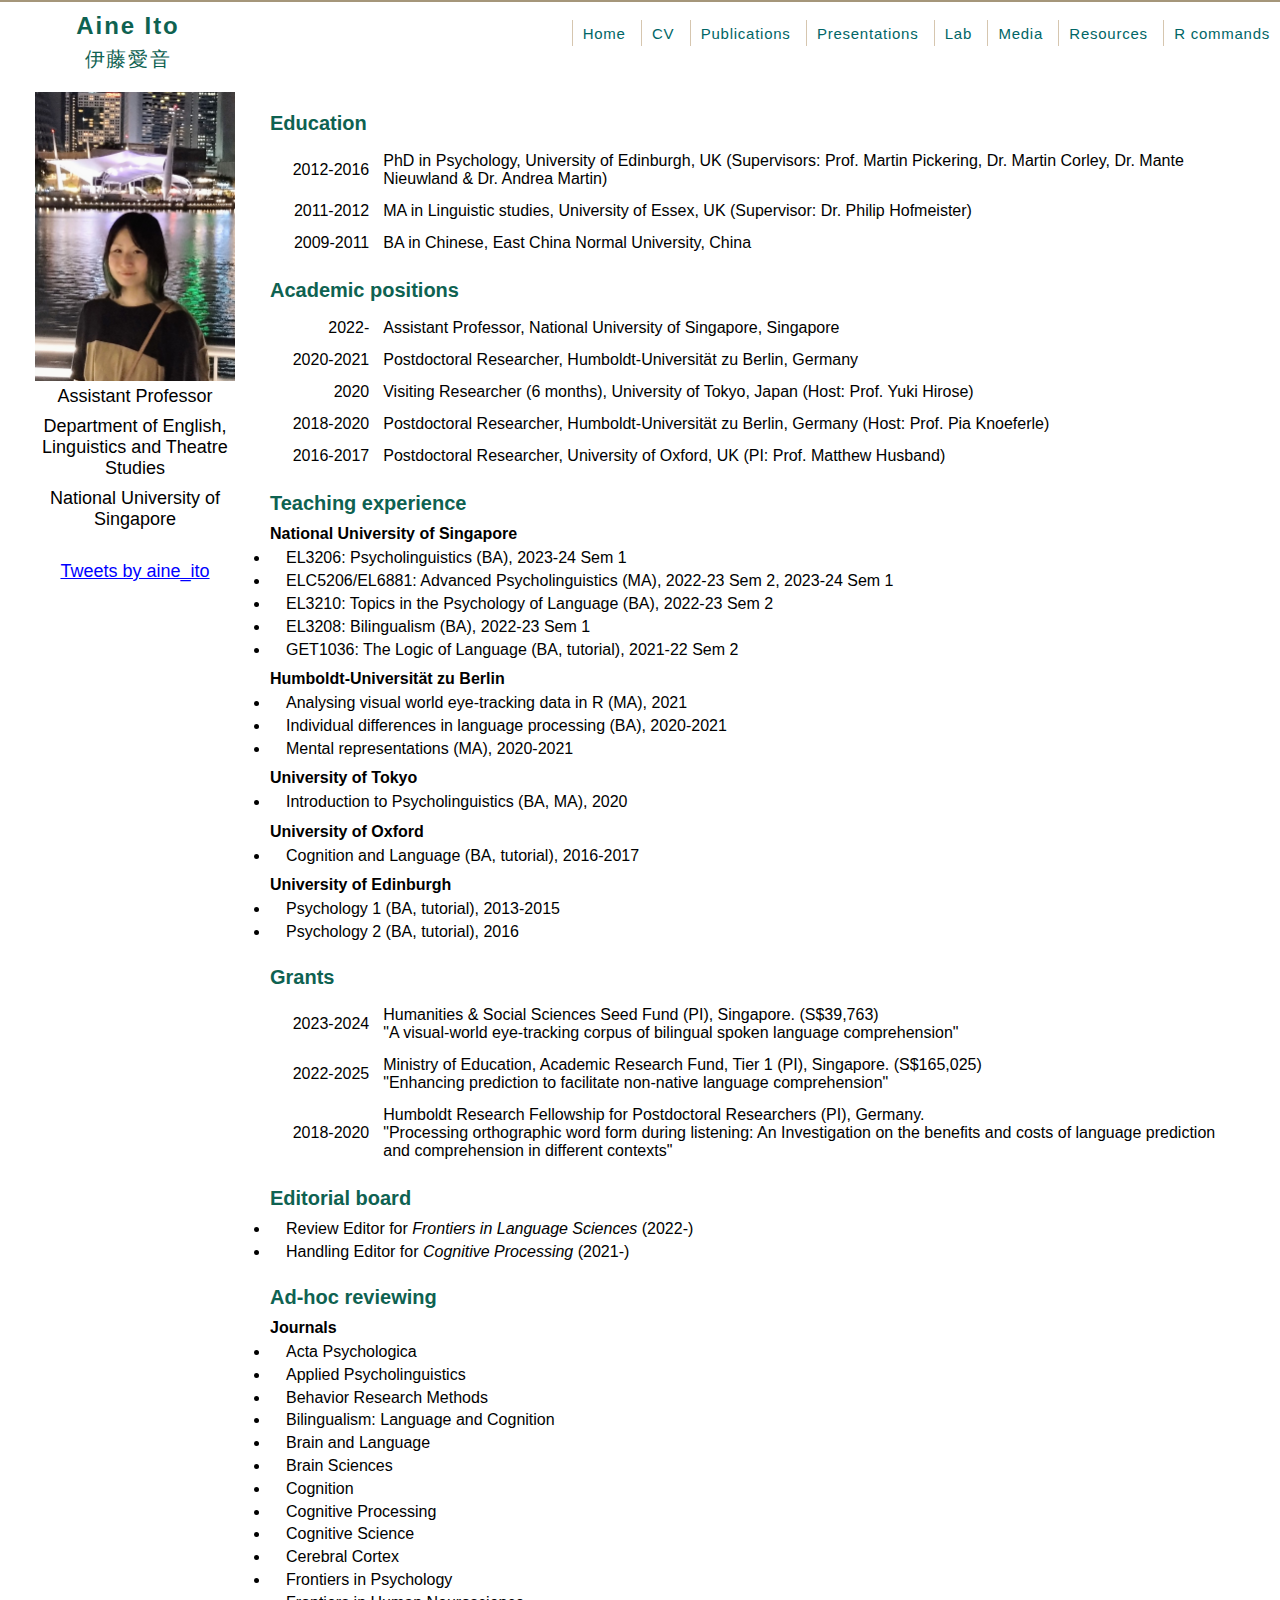
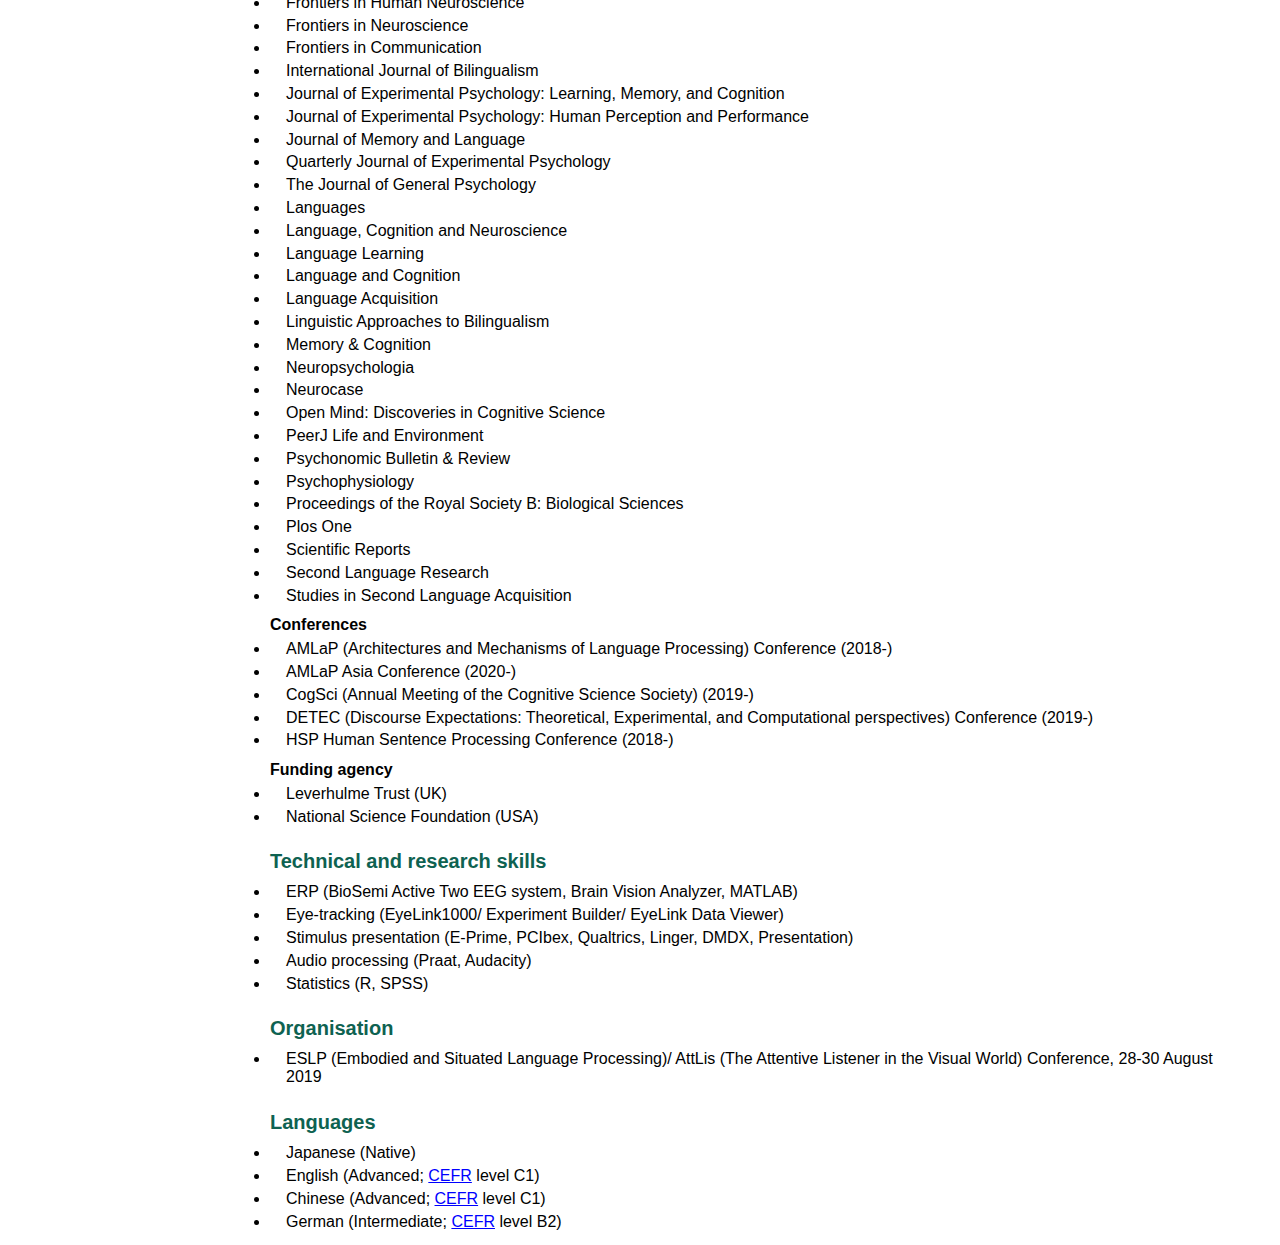
==== cv.html @ da27eece "Add files via upload" ====
<!DOCTYPE html>

<html lang="en-GB">
<head>
	<meta charset="utf-8">
	<meta http-equiv="X-UA-Compatible" content="IE=edge">
	<title>Aine Ito</title>

	<meta name="description" content="Psycholinguist at the National University of Singapore">
  <link rel="icon" href="images/initials.png">
	<link rel="stylesheet" href="style.css" type="text/css">

</head>

<body>

	<div id="main">

	<div id="header">
		<div id="header_inner" class="clearfix">
		<div id="h_logo">
				<h2><a href="index.html">
						Aine Ito
				</a></h2>
				<p class="h_sub">
						伊藤愛音
				</p>
		</div>

		<div id="h_nav">
					 <ul>
						 <li><a href="index.html">Home</a></li>
						 <li><a href="cv.html">CV</a></li>
						 <li><a href="publications.html">Publications</a></li>
						 <li><a href="presentations.html">Presentations</a></li>
						 <li><a href="lab.html">Lab</a></li>
						 <li><a href="media.html">Media</a></li>
						 <li><a href="resources.html">Resources</a></li>
						 <li><a href="r_command.html">R commands</a></li>
					 </ul>
			 </div>
			 </div>

	 </div>


	 	<div id="sidebar">
	 		<a href="/"><img src="images/profile.jpg" width="200px" height="289px" alt="photo" /></a>
	 			<p style="margin-bottom:0.5em;">Assistant Professor </p>
				<p style="margin-bottom:0.5em;">Department of English, Linguistics and Theatre Studies</p>
				<p>National University of Singapore</p>
	 			<br>
	 	</div><!-- / sidebar end -->


<div id="container">
  <div id="contents">

<h3>Education</h3>

			<table class="table_line">
	    <tr>
	        <td class="table_head">
	          2012-2016
	        </td>
	        <td class="table_right">
						PhD in Psychology, University of Edinburgh, UK (Supervisors: Prof. Martin Pickering, Dr. Martin Corley, Dr. Mante Nieuwland & Dr. Andrea Martin)
	        </td>
	      </tr>
	      <tr>
	        <td class="table_head">
	           2011-2012
	        </td>
	        <td class="table_right">
	           MA in Linguistic studies, University of Essex, UK (Supervisor: Dr. Philip Hofmeister)
	        </td>
	      </tr>
	      <tr>
	        <td class="table_head">
	           2009-2011
	        </td>
	        <td class="table_right">
	           BA in Chinese, East China Normal University, China
	        </td>
	      </tr>
	</table>

<h3>Academic positions</h3>

		<table class="table_line">
			<tr>
					<td class="table_head">
						2022-
					</td>
					<td class="table_right">
					Assistant Professor, National University of Singapore, Singapore
					</td>
				</tr>

    <tr>
        <td class="table_head">
          2020-2021
        </td>
        <td class="table_right">
					Postdoctoral Researcher, Humboldt-Universität zu Berlin, Germany
        </td>
      </tr>
      <tr>
        <td class="table_head">
            2020
        </td>
        <td class="table_right">
          Visiting Researcher (6 months), University of Tokyo, Japan (Host: Prof. Yuki Hirose)
        </td>
      </tr>
      <tr>
        <td class="table_head">
            2018-2020
        </td>
        <td class="table_right">
          Postdoctoral Researcher, Humboldt-Universität zu Berlin, Germany (Host: Prof. Pia Knoeferle)
        </td>
      </tr>
      <tr>
        <td class="table_head">
          2016-2017
        </td>
        <td class="table_right">
					Postdoctoral Researcher, University of Oxford, UK (PI: Prof. Matthew Husband)
        </td>
      </tr>
</table>

<h3>Teaching experience</h3>

<p style="margin-bottom:0.4em; font-weight: bold;">National University of Singapore</p>

<li>EL3206: Psycholinguistics (BA), 2023-24 Sem 1</li>
<li>ELC5206/EL6881: Advanced Psycholinguistics (MA), 2022-23 Sem 2, 2023-24 Sem 1</li>
<li>EL3210: Topics in the Psychology of Language (BA), 2022-23 Sem 2</li>
<li>EL3208: Bilingualism (BA), 2022-23 Sem 1</li>
<li>GET1036: The Logic of Language (BA, tutorial), 2021-22 Sem 2</li>


<p style="margin-top:0.4em; margin-bottom:0.4em; font-weight: bold;">Humboldt-Universität zu Berlin</p>

<li>Analysing visual world eye-tracking data in R (MA), 2021</li>
<li>Individual differences in language processing (BA), 2020-2021</li>
<li>Mental representations (MA), 2020-2021</li>

<p style="margin-top:0.4em; margin-bottom:0.4em; font-weight: bold;">University of Tokyo</p>

<li>Introduction to Psycholinguistics (BA, MA), 2020</li>

<p style="margin-top:0.4em; margin-bottom:0.4em; font-weight: bold;">University of Oxford</p>

<li>Cognition and Language (BA, tutorial), 2016-2017</li>

<p style="margin-top:0.4em; margin-bottom:0.4em; font-weight: bold;">University of Edinburgh</p>

<li>Psychology 1 (BA, tutorial), 2013-2015</li>
<li>Psychology 2 (BA, tutorial), 2016</li>

<h3>Grants</h3>

<table class="table_line">
<tr>
		<td class="table_head">
				<p>2023-2024<p>
		</td>
		<td class="table_right">
			<p>Humanities & Social Sciences Seed Fund (PI), Singapore. (S$39,763)</p>
			<p>"A visual-world eye-tracking corpus of bilingual spoken language comprehension"</p>
		</td>
</tr>
<tr>
	<td class="table_head">
			<p>2022-2025<p>
	</td>
	<td class="table_right">
		<p>Ministry of Education, Academic Research Fund, Tier 1 (PI), Singapore. (S$165,025)</p>
		<p>"Enhancing prediction to facilitate non-native language comprehension"</p>
	</td>
</tr>
<tr>
		<td class="table_head">
				<p>2018-2020<p>
		</td>
		<td class="table_right">
			<p>Humboldt Research Fellowship for Postdoctoral Researchers (PI), Germany.</p>
			<p>"Processing orthographic word form during listening: An Investigation on the benefits and costs of language prediction and comprehension in different contexts"</p>
		</td>
	</tr>
</table>

<h3>Editorial board</h3>
			<li>Review Editor for <i>Frontiers in Language Sciences</i> (2022-)</li>
			<li>Handling Editor for <i>Cognitive Processing</i> (2021-)</li>

<h3>Ad-hoc reviewing</h3>
	<p style="margin-bottom:0.4em; font-weight: bold;">Journals</p>
			<li>Acta Psychologica</li>
			<li>Applied Psycholinguistics</li>
			<li>Behavior Research Methods</li>
			<li>Bilingualism: Language and Cognition</li>
			<li>Brain and Language</li>
			<li>Brain Sciences</li>
			<li>Cognition</li>
			<li>Cognitive Processing</li>
			<li>Cognitive Science</li>
			<li>Cerebral Cortex</li>
			<li>Frontiers in Psychology</li>
			<li>Frontiers in Human Neuroscience</li>
			<li>Frontiers in Neuroscience</li>
			<li>Frontiers in Communication</li>
			<li>International Journal of Bilingualism</li>
			<li>Journal of Experimental Psychology: Learning, Memory, and Cognition</li>
			<li>Journal of Experimental Psychology: Human Perception and Performance</li>
			<li>Journal of Memory and Language</li>
			<li>Quarterly Journal of Experimental Psychology</li>
			<li>The Journal of General Psychology</li>
			<li>Languages</li>
			<li>Language, Cognition and Neuroscience</li>
			<li>Language Learning</li>
			<li>Language and Cognition</li>
			<li>Language Acquisition</li>
			<li>Linguistic Approaches to Bilingualism</li>
			<li>Memory & Cognition</li>
			<li>Neuropsychologia</li>
			<li>Neurocase</li>
			<li>Open Mind: Discoveries in Cognitive Science</li>
			<li>PeerJ Life and Environment</li>
			<li>Psychonomic Bulletin & Review</li>
			<li>Psychophysiology</li>
			<li>Proceedings of the Royal Society B: Biological Sciences</li>
			<li>Plos One</li>
			<li>Scientific Reports</li>
			<li>Second Language Research</li>
			<li>Studies in Second Language Acquisition</li>


	 <p style="margin-top:0.4em; margin-bottom:0.4em; font-weight: bold;">Conferences</p>
			<li>AMLaP (Architectures and Mechanisms of Language Processing) Conference (2018-)</li>
			<li>AMLaP Asia Conference (2020-)</li>
			<li>CogSci (Annual Meeting of the Cognitive Science Society) (2019-)</li>
			<li>DETEC (Discourse Expectations: Theoretical, Experimental, and Computational perspectives) Conference (2019-)</li>
			<li>HSP Human Sentence Processing Conference (2018-)</li>

	 <p style="margin-top:0.4em; margin-bottom:0.4em; font-weight: bold;">Funding agency</p>
			<li>Leverhulme Trust (UK)</li>
			<li>National Science Foundation (USA)</li>

<h3>Technical and research skills</h3>
			<li>ERP (BioSemi Active Two EEG system, Brain Vision Analyzer, MATLAB) </li>
			<li>Eye-tracking (EyeLink1000/ Experiment Builder/ EyeLink Data Viewer)</li>
			<li>Stimulus presentation (E-Prime, PCIbex, Qualtrics, Linger, DMDX, Presentation)</li>
			<li>Audio processing (Praat, Audacity)</li>
			<li>Statistics (R, SPSS)</li>

	<h3>Organisation</h3>
			<li>ESLP (Embodied and Situated Language Processing)/ AttLis (The Attentive Listener in the Visual World) Conference, 28-30 August 2019</li>

	<h3>Languages</h3>
		<li>Japanese (Native)</li>
		<li>English (Advanced; <a href='https://en.wikipedia.org/wiki/Common_European_Framework_of_Reference_for_Languages'>CEFR</a> level C1)</li>
		<li>Chinese (Advanced; <a href='https://en.wikipedia.org/wiki/Common_European_Framework_of_Reference_for_Languages'>CEFR</a> level C1)</li>
		<li>German (Intermediate; <a href='https://en.wikipedia.org/wiki/Common_European_Framework_of_Reference_for_Languages'>CEFR</a> level B2)</li>

    </div> <!-- / contents end -->
	</div> <!-- / container end -->

	<div id="sidebar">
			<a class="twitter-timeline" data-height="1000" data-theme="light" href="https://twitter.com/aine_ito?ref_src=twsrc%5Etfw">Tweets by aine_ito</a> <script async src="https://platform.twitter.com/widgets.js" charset="utf-8"></script>
	</div><!-- / sidebar end -->


</div> <!-- / main end -->

</body>
</html>
---- style.css ----
@charset "UTF-8";

/*---------------------------- for PC ----------------------------*/

@media print, screen and (min-width: 780px) {

* {
  padding: 0;
  margin: 0;
}

a:link {
  color: #0000ff;
  text-decoration: underline;
}

a:visited {
  color: #990099;
  text-decoration: underline;
}

a:hover {
  color: #ff0000;
  text-decoration: underline;
}



/*----------- page setting ------------*/
body {
  font-size: 1.2em;
  text-align: center;
  background-color: #ffffff;
  font-family: sans-serif, monospace;
  padding: 0;
  margin: 0;
  height: 100%;
}


iframe {
  border: none;
}

/*----- main -----*/

#main {
  text-align: left;
  background-color: #ffffff;
}


/*----- side bar ----*/

#sidebar {
  float: left;
  width: 250px;
  text-align: center;
  font-size: 18px;
  padding: 10px 0 0 10px;
}


/*------ header -----*/

#header {
  width: 100%;
  height: 80px;
  margin: 0 auto 0 auto;
  border-top: solid 2px #a5967a;
}



/*----- inside header -----*/

#header #header_inner {
  width: 100%;
  height: 30px;
  padding: 0;
  margin: 0 auto 0 auto;
}

.clearfix:after {
  content: "";
  display: block;
  clear: both;
  height: 0;
  visibility: hidden;
}

/*--- left logo ---*/

#h_logo {
  width: 20%;
  height: 30px;
  float: left;
  padding: 0;
  text-align: center;
  font-size: 24px;
  color: #444444;
  line-height: 1.5;
  text-decoration: none;
}

#h_logo h2 {
  margin: 6px 0 0 0;
  padding: 0;
  text-align: center;
  font-size: 24px;
  color: #444444;
  letter-spacing: 0.08em;
}

#h_logo a {
  font-size: 24px;
  color: #0E6251;
  text-decoration: none;
}

#h_logo a:hover {
  font-size: 24px;
  color: #0E6251;
  text-decoration: none;
}

#h_logo .h_sub {
  margin: 0 !important;
  padding: 0;
  font-size: 20px;
  letter-spacing: 0.08em;
  color: #0E6251 !important;
}

/*----- right header navigation -----*/

#h_nav {
  width: 80%;
  float: right;
  display: inline-block;
  margin: 18px 0 4px 0;  /*-- nav location --*/
  padding: 0;
  text-align: left;
}

#h_nav ul {
  display: inline-block;
  float: right;
  text-align: left;
  margin: 0 auto 0 auto;
  padding: 0;
}

#h_nav li {
  display: inline-block;
  list-style-type: none;
  color: #ffffff;
}

#h_nav li a {
  display: inline-block;
  padding: 4px 10px 2px 10px;
  font-size: 15px;
  color: #006666;
  line-height: 1.3;
  letter-spacing: 0.05em;
  text-decoration: none;
  border-left: solid 1px #d6c6af;
}

#h_nav li a:hover {
  color: #006666;
  background-color: #f7f4ec;
}

#h_nav li.home a {
  padding: 4px 10px 2px 10px;
  border-left: none;
}

/*---------- contents ----------*/

#container {
  float: right;
  width: 100%;
  margin-left: -270px;
}

#container_fullwidth {
  float: center;
  width: 100%;
  height: 100%;
  padding: 10px 0 10px 0;
}


#contents {
  margin-left: 270px;
  padding: 10px 0 10px 0;
  font-size: 16px;
}

#contents h2,h3,h4 {
  height: auto;
  padding: 20px 0 10px 0;
  font-size: 20px;

  color: #0E6251;
  text-align: left;
}

n0 {
  padding: 0 10px 0 10px;
  display: block;
}


/*---- #contents ul { margin: 1em 0 1em 20px; } ----*/

#contents li {
  padding-left: 1em;
  padding-right: 2em;
  padding-bottom: .3em;
 }

/*---------- surround picture ----------*/

img.picture {
  margin: 5px;
  float: left;
}

img.picture_r {
  margin: 5px;
  float: right;
}


/*---------- table ----------*/

table.table_line {
  border-collapse: collapse;
  width: 95%;
}

td.table_head {
  border-collapse: collapse;
  padding: 7px;
  text-align: right;
  background-color: #ffffff;
  width: 50px;
}

td.table_left {
  border-collapse: collapse;
  padding: 7px;
  width: 50px;
  background-color: #ffffff;
}

td.table_right {
  border-collapse: collapse;
  padding: 7px;
  width: 500px;
  background-color: #ffffff;
}

td.table_line {
  border-collapse: collapse;
  padding: 7px;
  width: auto;
}

}


/*---------------------------- for smartphone ----------------------------*/
@media only screen and (max-width: 779px) {

  /*------------------- page setting -------------------*/
  body {
    width: 100%;
    height: 100%;
    text-align: center;
    background-color: #ffffff;
    font: 95% sans-serif, monospace;
    padding: 0;
    margin: 0;
  }

  iframe {
    border: none;
  }

  /*---------- main ----------*/

  #main {
    width: 100%;
    text-align: left;
    margin: 0 auto 0 auto;
    padding: 0;
    background-color: #ffffff;
  }


  /*---------- side bar ----------*/

  #sidebar {
    float: center;
    width: 80%;
    margin: 0 auto 0 auto;
    text-align: center;
    padding: 10px 0 0 0;
  }


 /*---------- header ----------*/

  #header {
    width: 100%;
    height: auto;
    text-align: center;
    padding: 0 0 4px 0;
    line-height: 1.6;
  }

  /*---------- inside header ----------*/

  #header #header_inner {
    margin: 0;
    padding: 2px;
    background-color: #ffffff;
  }

  .clearfix:after {
    content: "";
    display: block;
    clear: both;
    height: 0;
    visibility: hidden;
  }

  /*----- left logo -----*/

  #h_logo {
    width: 100%;
    float: center;
    text-align: center;
    padding: 0;
    text-align: center;
    color: #444444;
  }

  #h_logo h2 {
    padding: 0;
    margin: 0;
    text-align: center;
    letter-spacing: 0.08em;
  }

  #h_logo a {
    font-size: 0.92em;
    color: #0E6251;
    text-decoration: none;
  }

  #h_logo a:hover {
    color: #0E6251;
    text-decoration: none;
  }

  #h_logo .h_sub {
    margin: 0 !important;
    padding: 0;
    text-align: center;
    letter-spacing: 0.08em;
    color: #0E6251 !important;
  }


  /*----- right header navigation -----*/

  #h_nav {
    margin: 0 1px 4px 1px;
  }

  #h_nav ul {
    padding: 0;
  }

  #h_nav ul li {
    width: 50%;
    margin: 0;
    padding: 0;
    float: left;
    list-style: none;
    text-align: center;
  }

  #h_nav li a {
    width: 99.6%;
    font-size: 0.9em;
    padding: 12px 0 8px 0;
    display: block;
    line-height: 1.2;
    letter-spacing: 0.05em;
    color: #006666 !important;
    text-decoration: none;
    background:
  }

  #h_nav li a:hover {
    color: #006666;
    display: block;
    text-decoration: none;
    background-color: #f7f4ec;
  }

  #h_nav li.home a {
  }

  /*---------- contents ----------*/

  #container {
    float: center;
    width: 95%;
    padding: 0;
  }

  #contents {
    padding: 10px 0 10px 14px;
    font-size: 1em;
  }

  #contents h2,h3,h4 {
    height: auto;
    margin: 0 0 10px 0;
    padding: 10px 0 10px 0;
    font-size: 1.71em !important;
    color: #0E6251;
    text-align: left;
    font-weight: bold;
  }


  #contents ul { margin: 1em 0 1em 16px; }
  #contents li { margin-bottom: 0.5em; }



  /*---------- surround picture ----------*/

  img.picture {
    margin: 5px;
    float: left;
  }

  img.picture_r {
    margin: 5px;
    float: right;
  }


  /*---------- table ----------*/

  table.table_line {
    border-collapse: collapse;
    width: 95%;
  }

  td.table_head {
    border-collapse: collapse;
    padding: 7px;
    text-align: right;
    background-color: #ffffff;
    width: 50px;
  }

  td.table_left {
    border-collapse: collapse;
    padding: 7px;
    width: 50px;
    background-color: #ffffff;
  }

  td.table_right {
    border-collapse: collapse;
    padding: 7px;
    width: 500px;
    background-color: #ffffff;
  }

  td.table_line {
    border-collapse: collapse;
    padding: 7px;
    width: auto;
  }

}
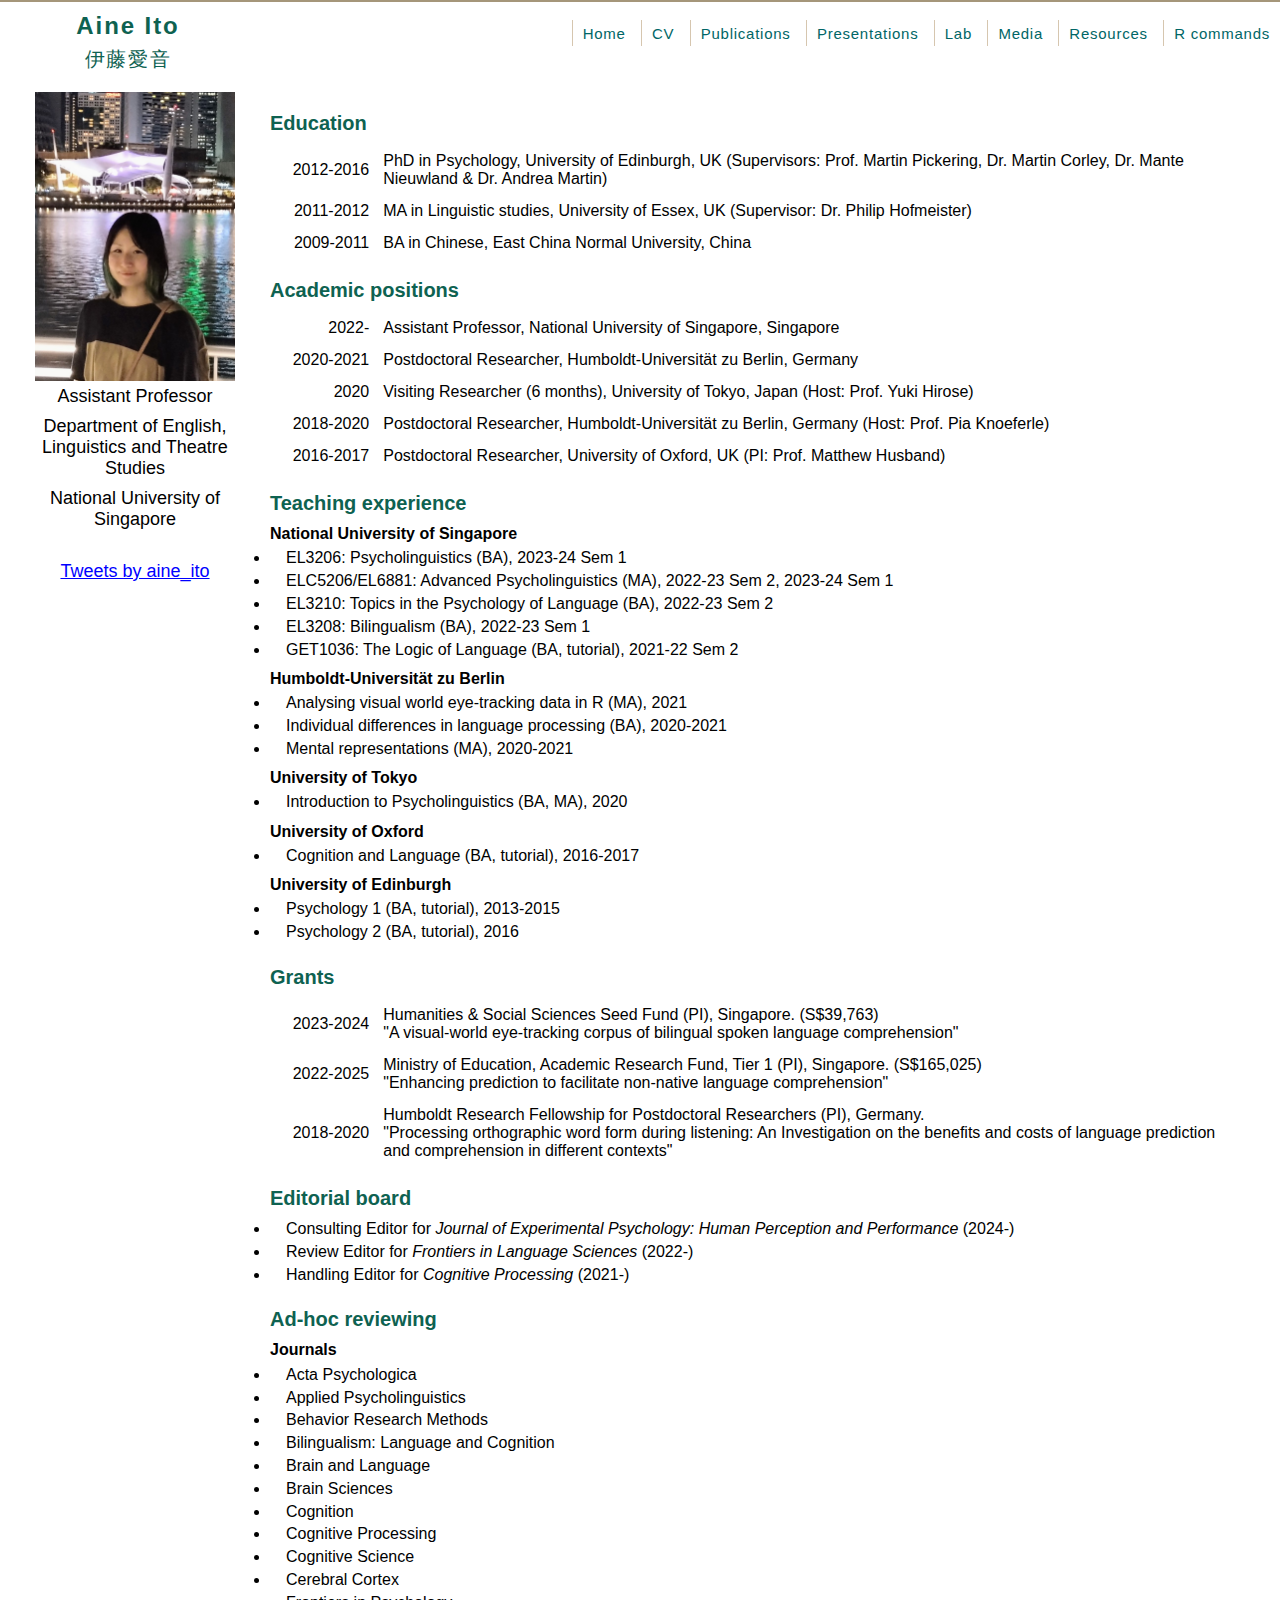
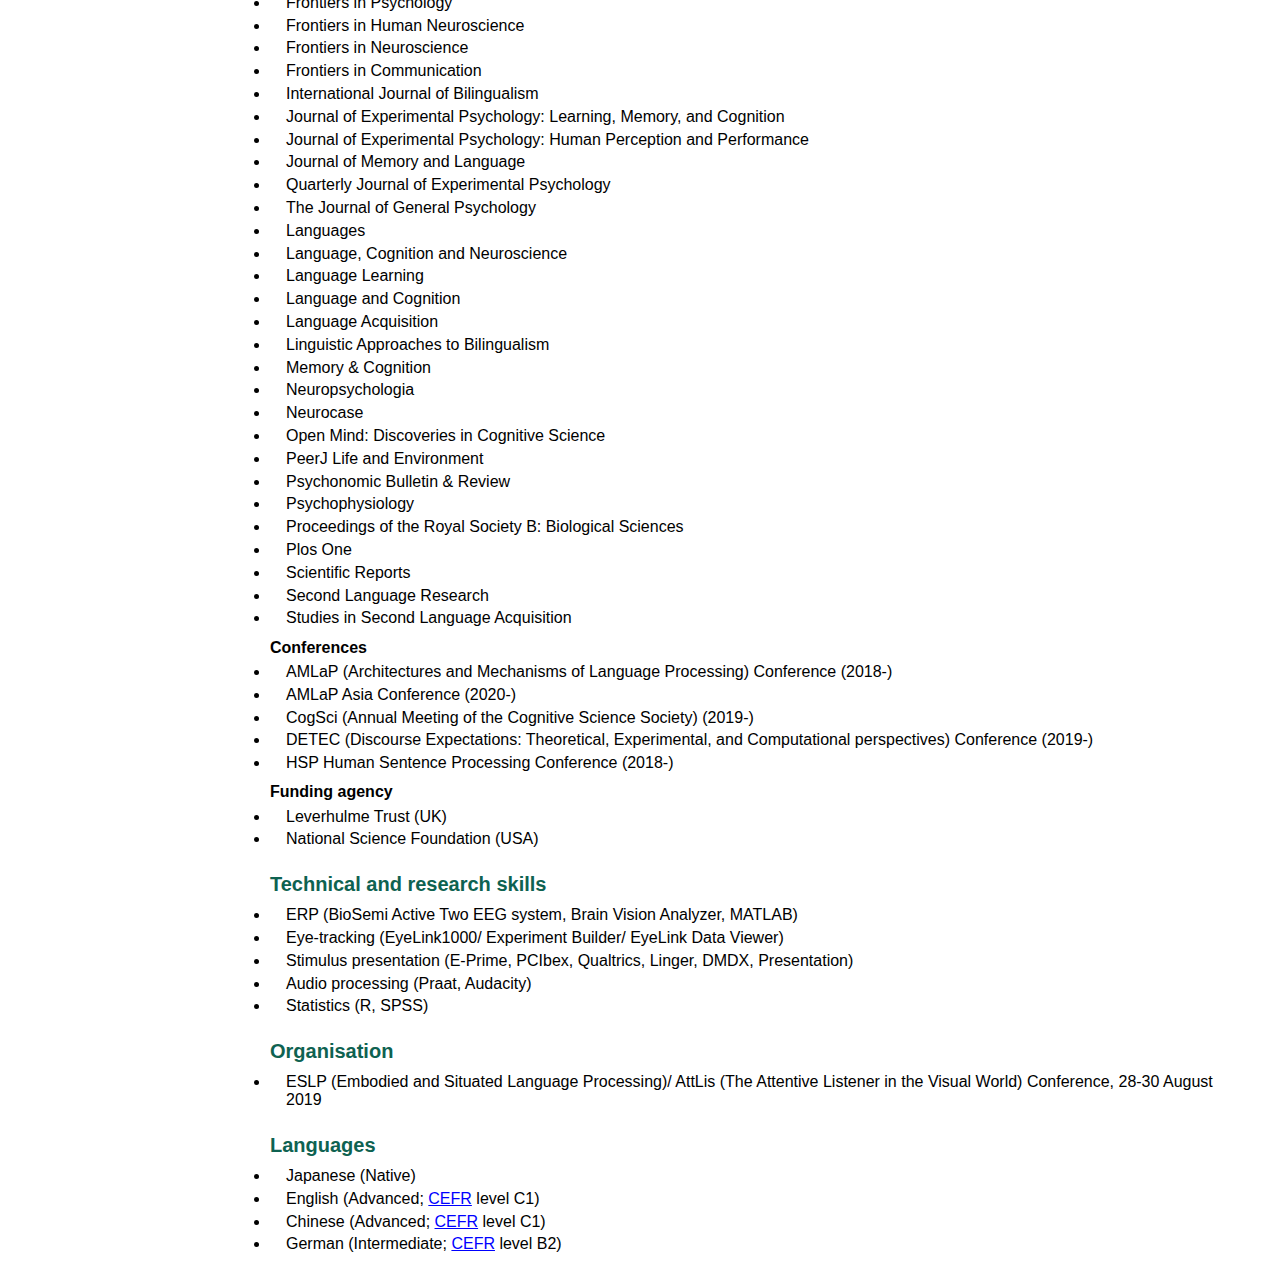
==== commit da96ada6: "Add files via upload" ====
--- a/cv.html
+++ b/cv.html
@@ -194,8 +194,9 @@
 </table>
 
 <h3>Editorial board</h3>
-			<li>Review Editor for <i>Frontiers in Language Sciences</i> (2022-)</li>
-			<li>Handling Editor for <i>Cognitive Processing</i> (2021-)</li>
+	<li>Consulting Editor for <i>Journal of Experimental Psychology: Human Perception and Performance</i> (2024-)</li>
+	<li>Review Editor for <i>Frontiers in Language Sciences</i> (2022-)</li>
+	<li>Handling Editor for <i>Cognitive Processing</i> (2021-)</li>
 
 <h3>Ad-hoc reviewing</h3>
 	<p style="margin-bottom:0.4em; font-weight: bold;">Journals</p>
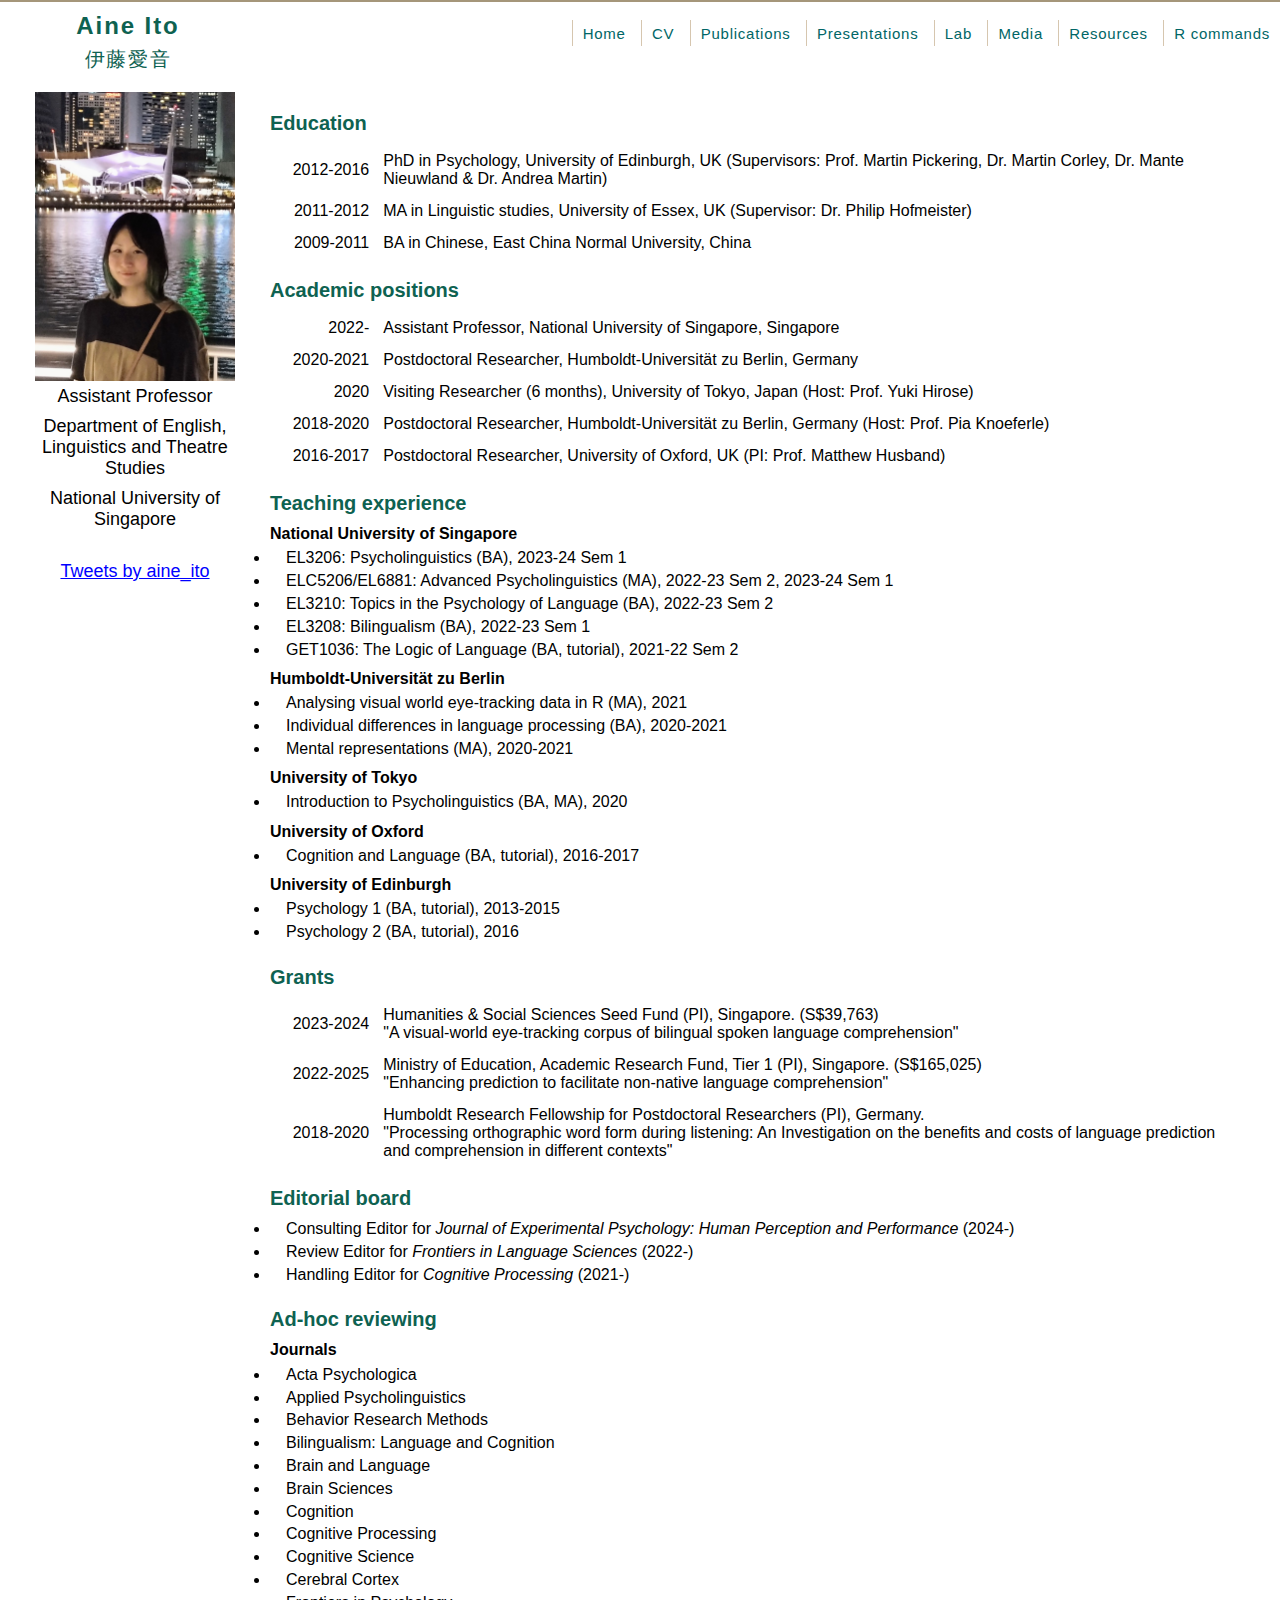
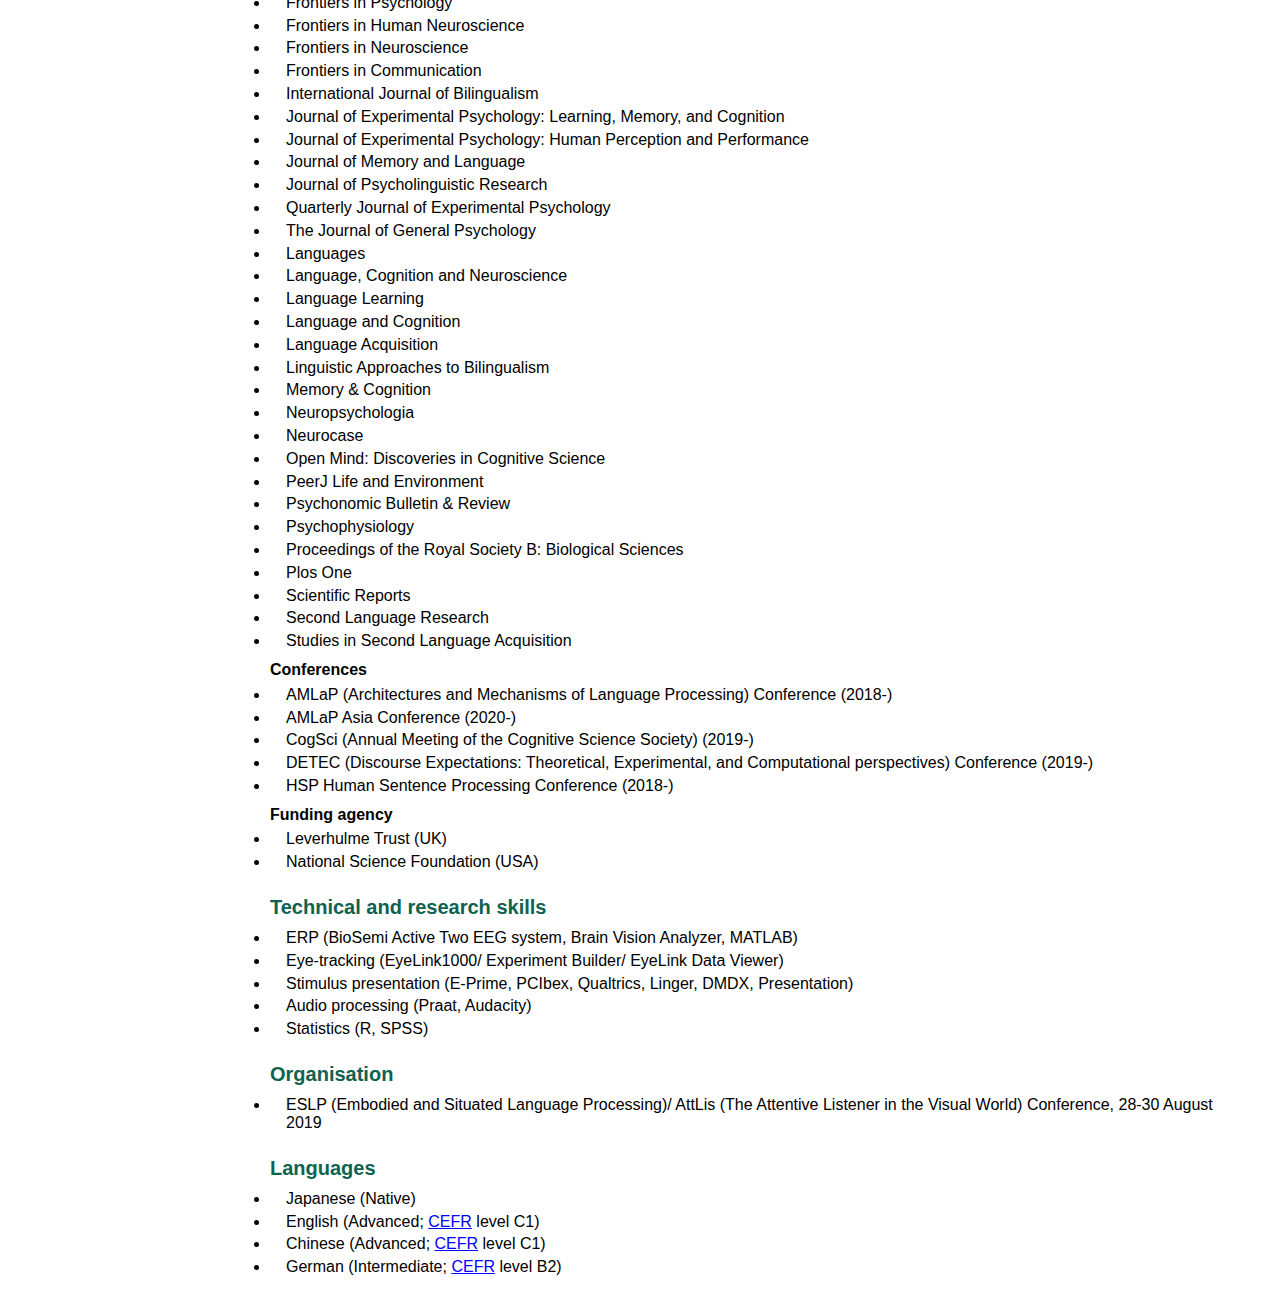
==== commit 901068ec: "Add files via upload" ====
--- a/cv.html
+++ b/cv.html
@@ -218,6 +218,7 @@
 			<li>Journal of Experimental Psychology: Learning, Memory, and Cognition</li>
 			<li>Journal of Experimental Psychology: Human Perception and Performance</li>
 			<li>Journal of Memory and Language</li>
+			<li>Journal of Psycholinguistic Research</li>
 			<li>Quarterly Journal of Experimental Psychology</li>
 			<li>The Journal of General Psychology</li>
 			<li>Languages</li>
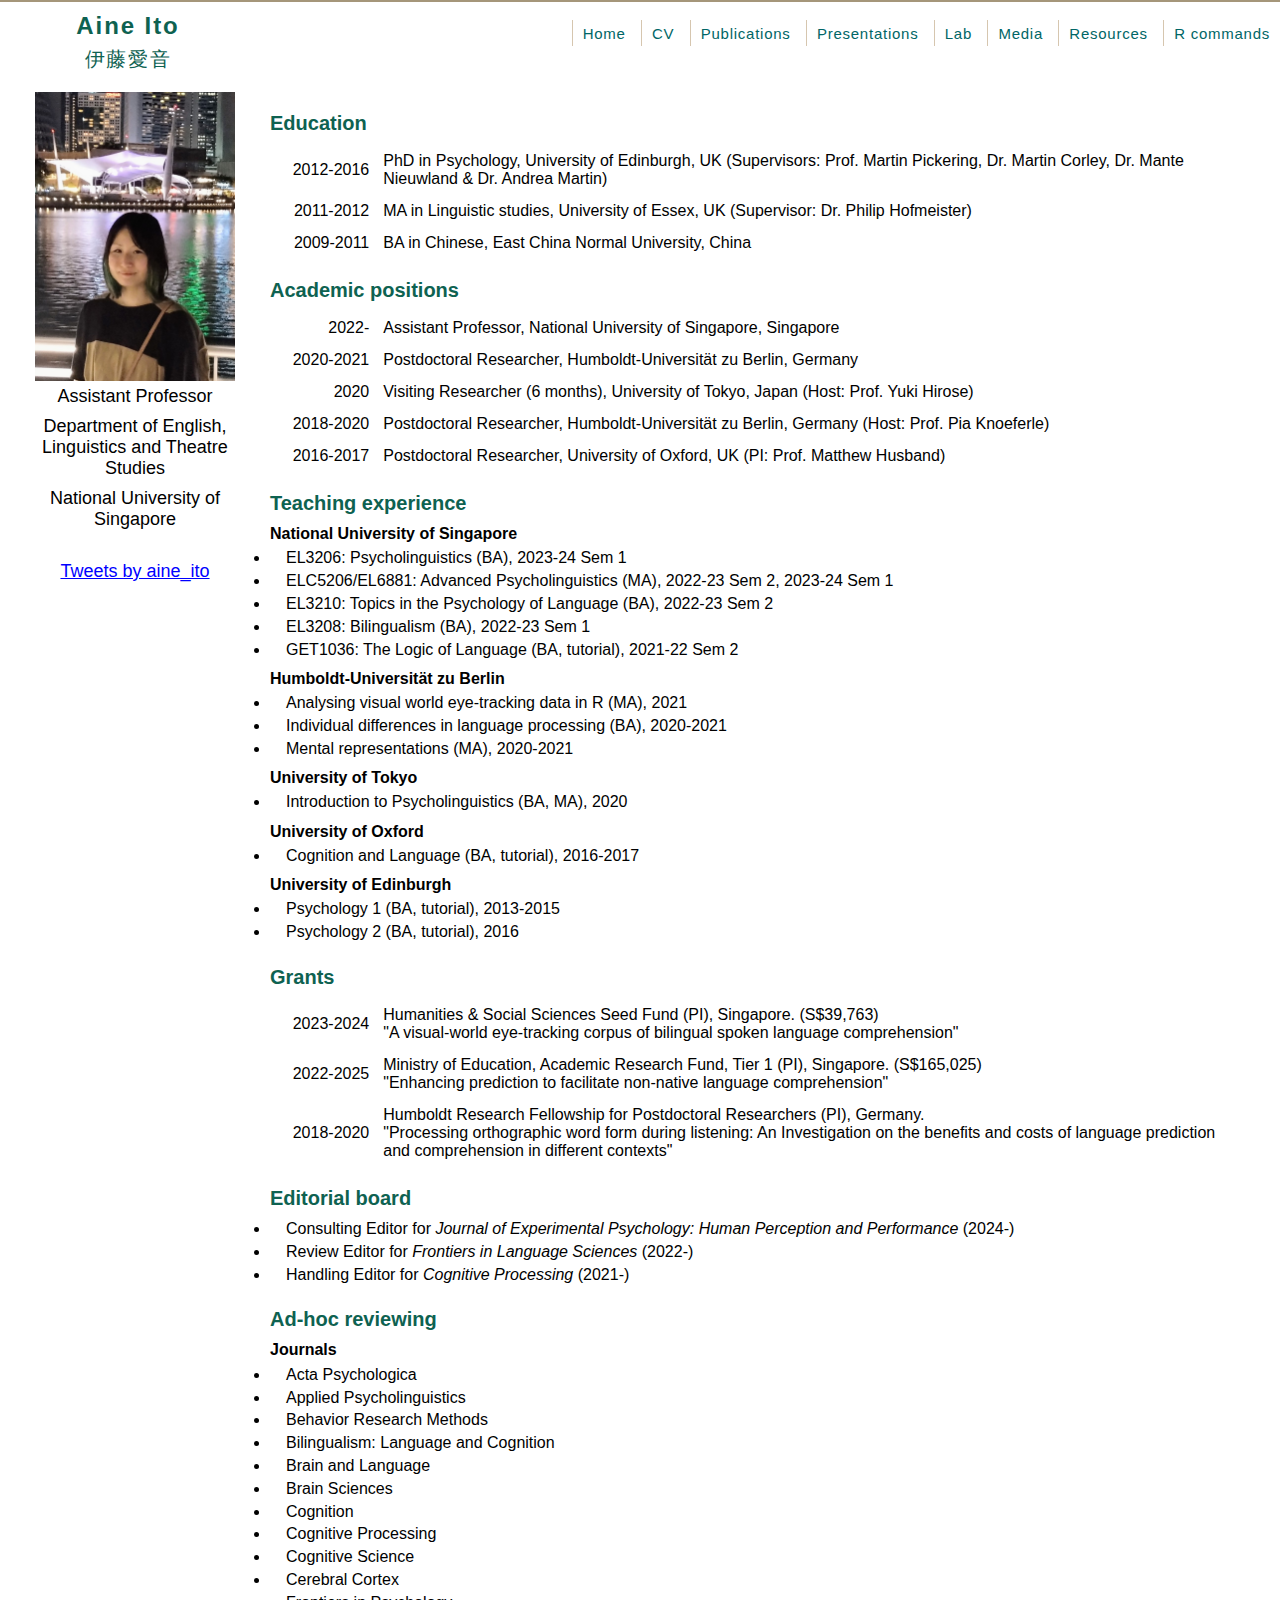
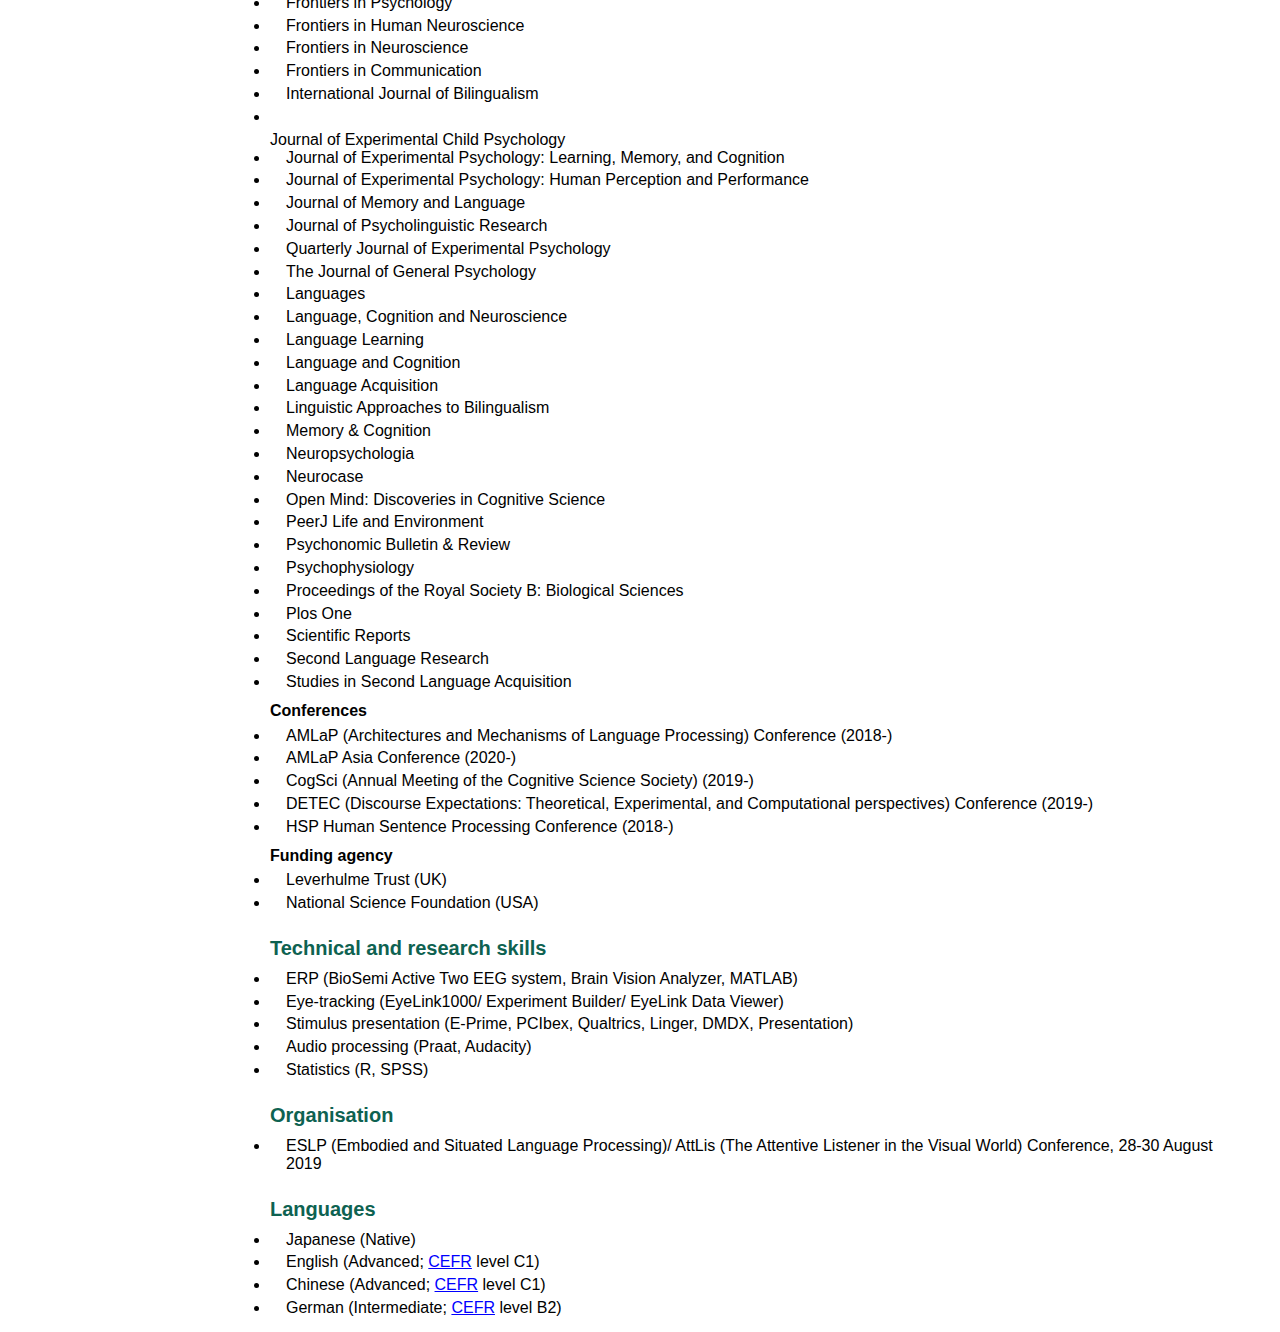
==== commit 06aa0fc6: "Add files via upload" ====
--- a/cv.html
+++ b/cv.html
@@ -215,6 +215,7 @@
 			<li>Frontiers in Neuroscience</li>
 			<li>Frontiers in Communication</li>
 			<li>International Journal of Bilingualism</li>
+			<li></li>Journal of Experimental Child Psychology</li>
 			<li>Journal of Experimental Psychology: Learning, Memory, and Cognition</li>
 			<li>Journal of Experimental Psychology: Human Perception and Performance</li>
 			<li>Journal of Memory and Language</li>
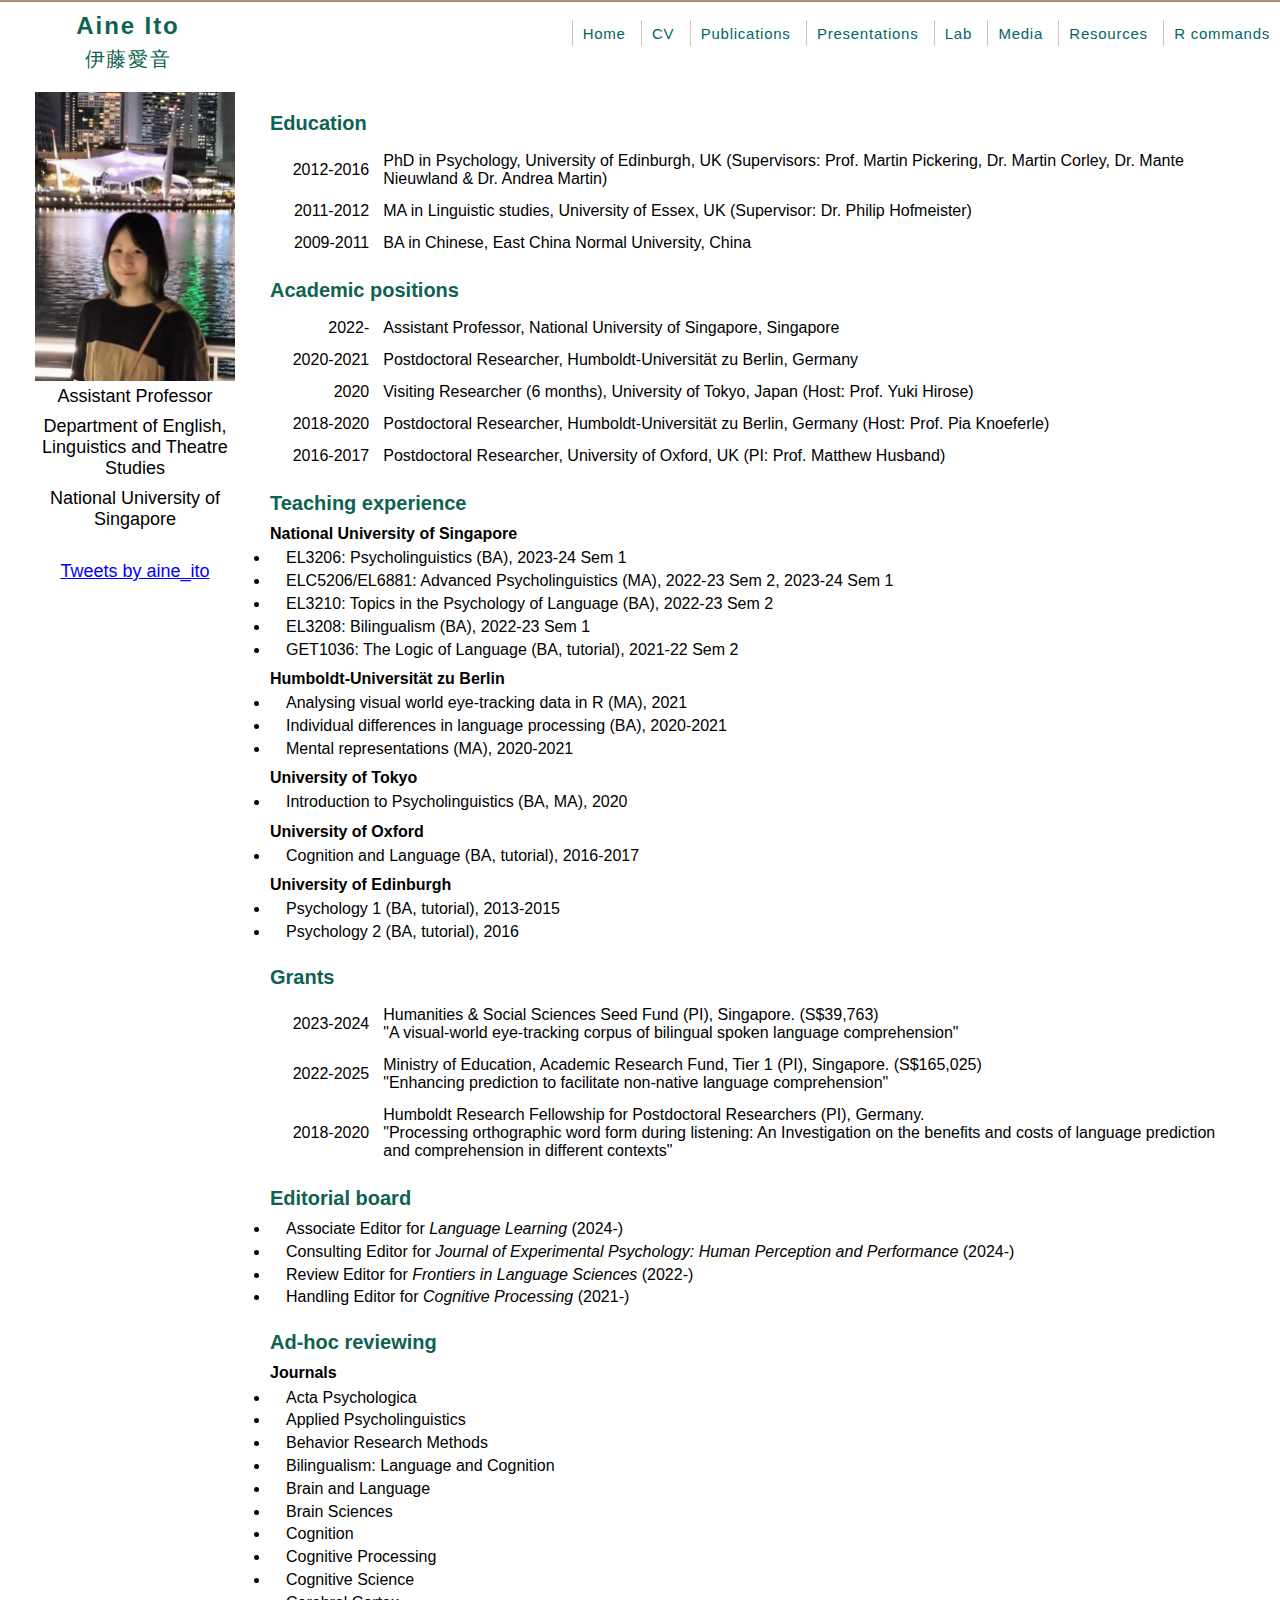
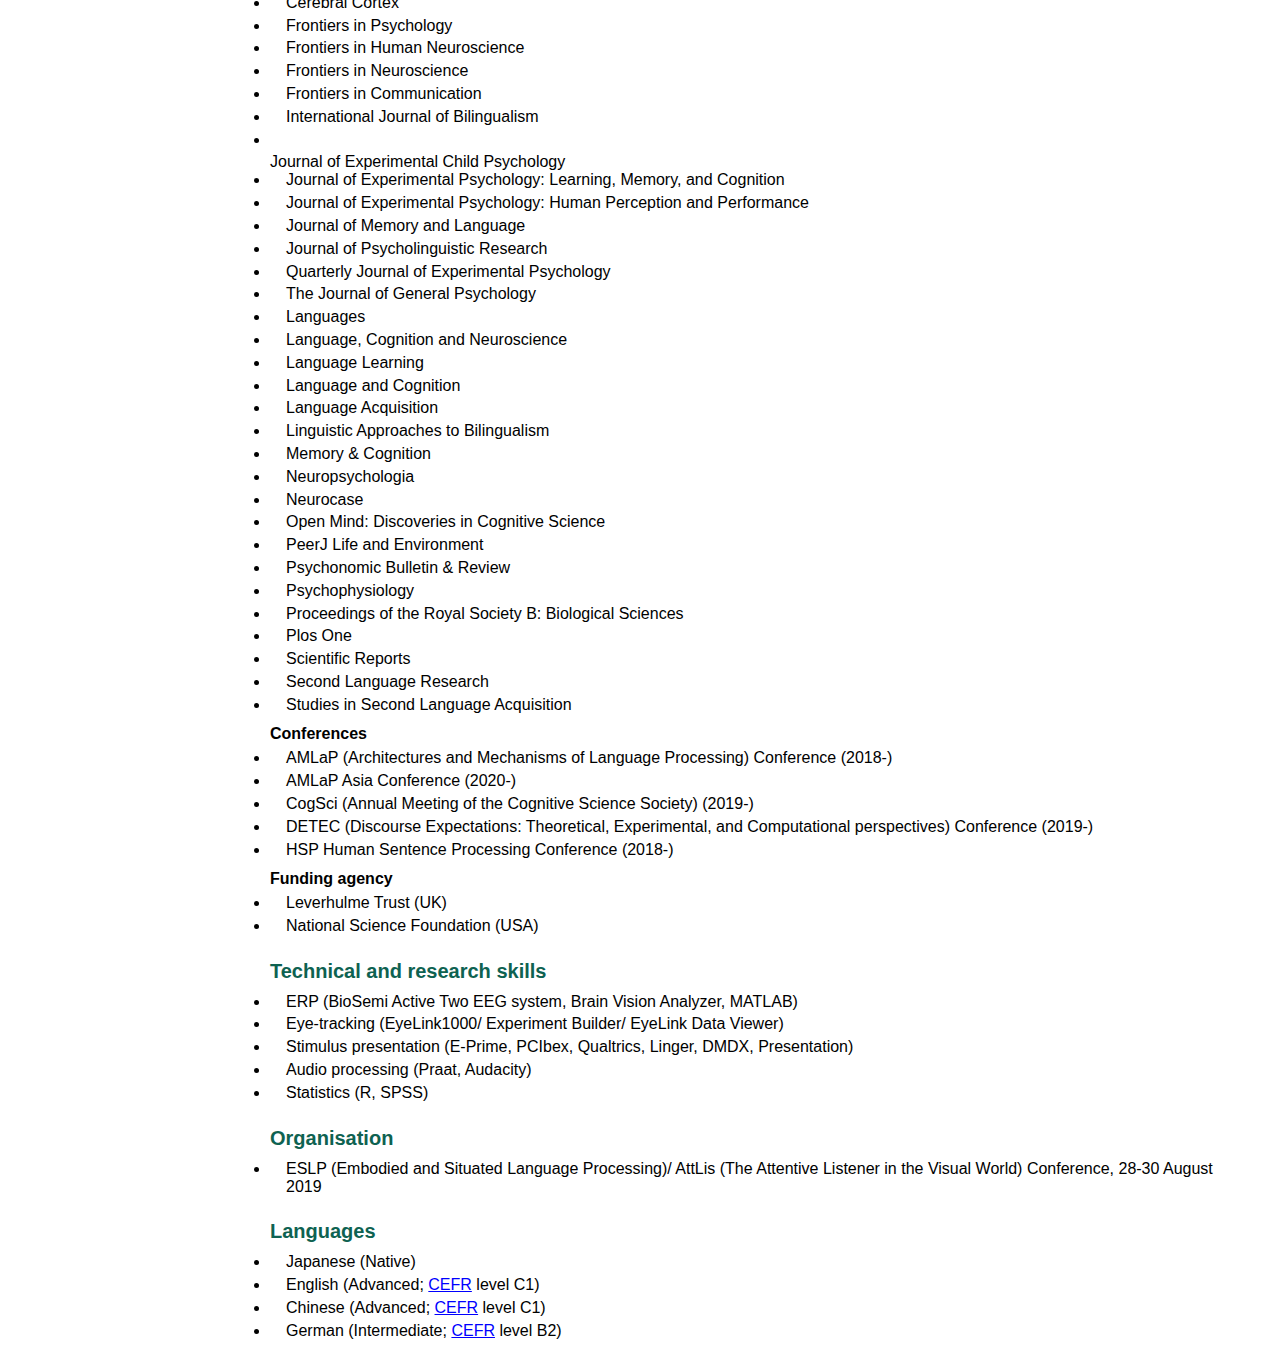
==== commit b82b3547: "Add files via upload" ====
--- a/cv.html
+++ b/cv.html
@@ -194,6 +194,7 @@
 </table>
 
 <h3>Editorial board</h3>
+	<li>Associate Editor for <i>Language Learning</i> (2024-)</li>
 	<li>Consulting Editor for <i>Journal of Experimental Psychology: Human Perception and Performance</i> (2024-)</li>
 	<li>Review Editor for <i>Frontiers in Language Sciences</i> (2022-)</li>
 	<li>Handling Editor for <i>Cognitive Processing</i> (2021-)</li>
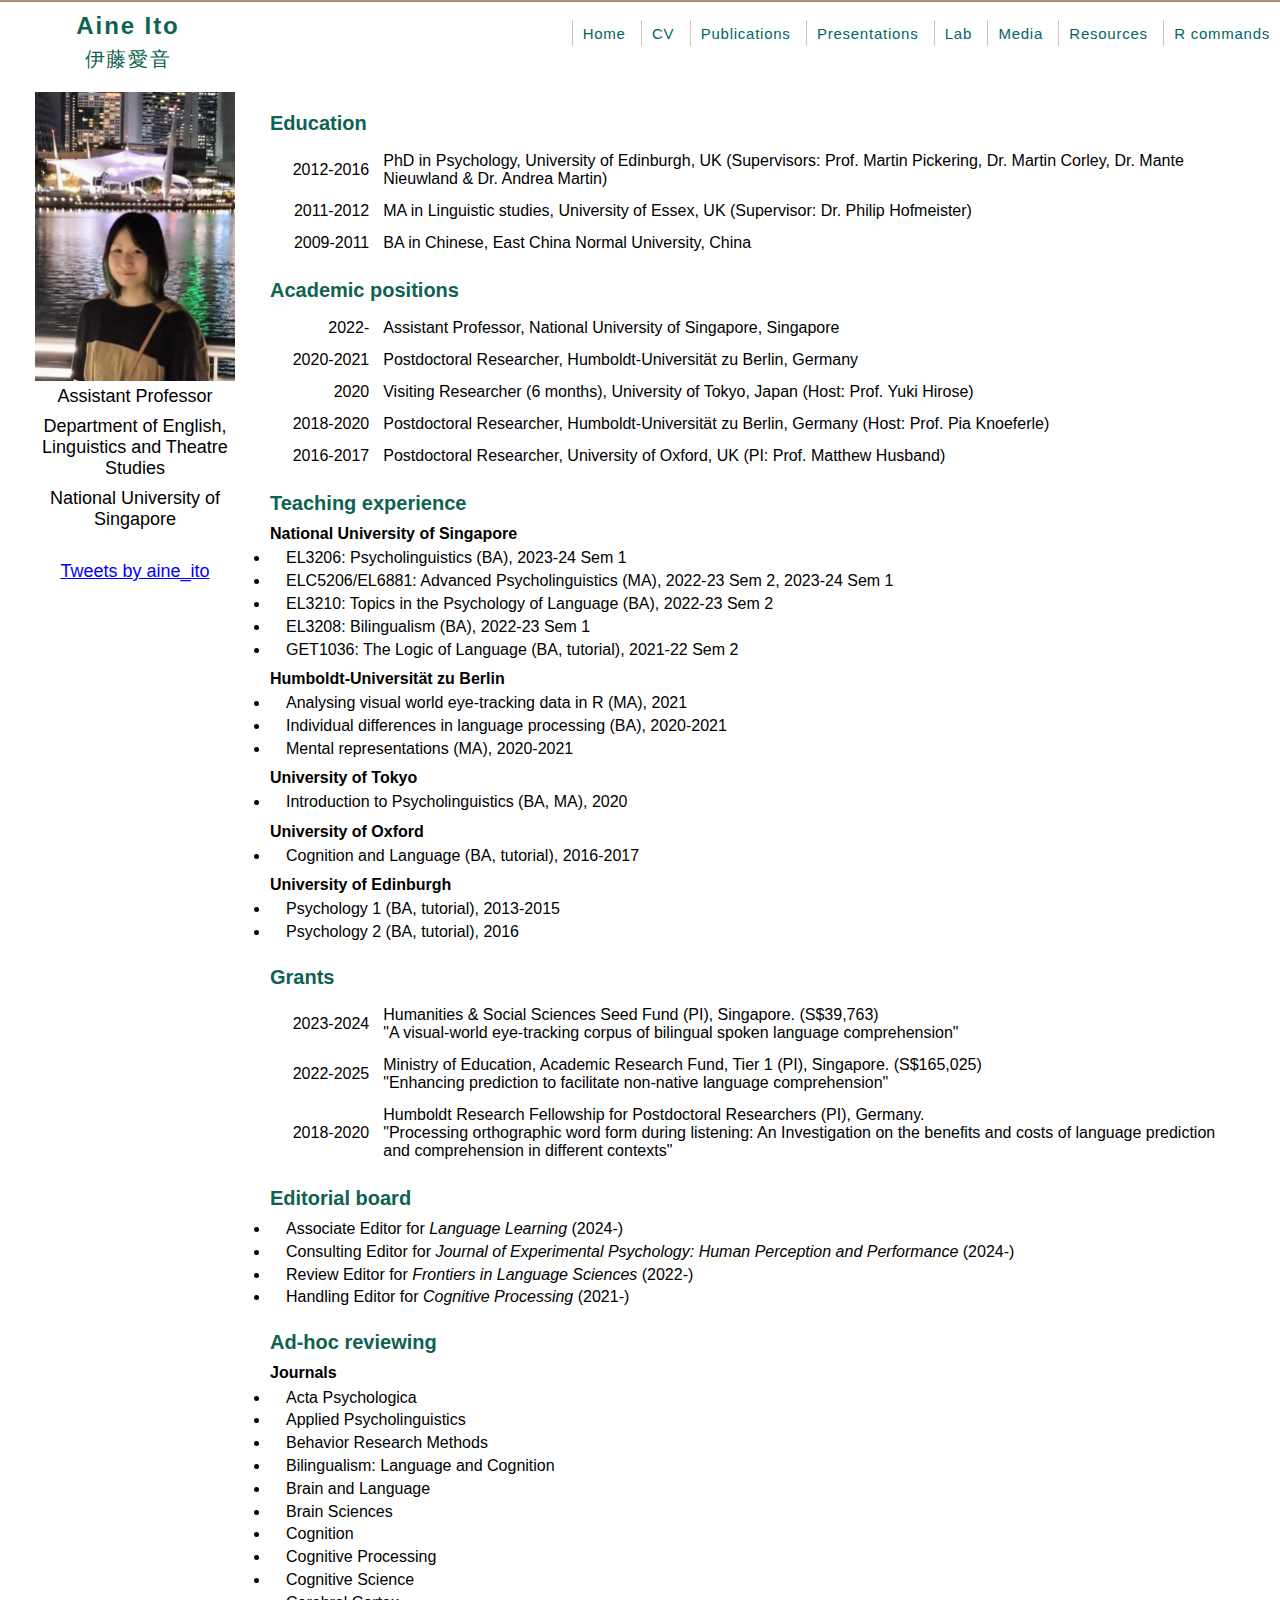
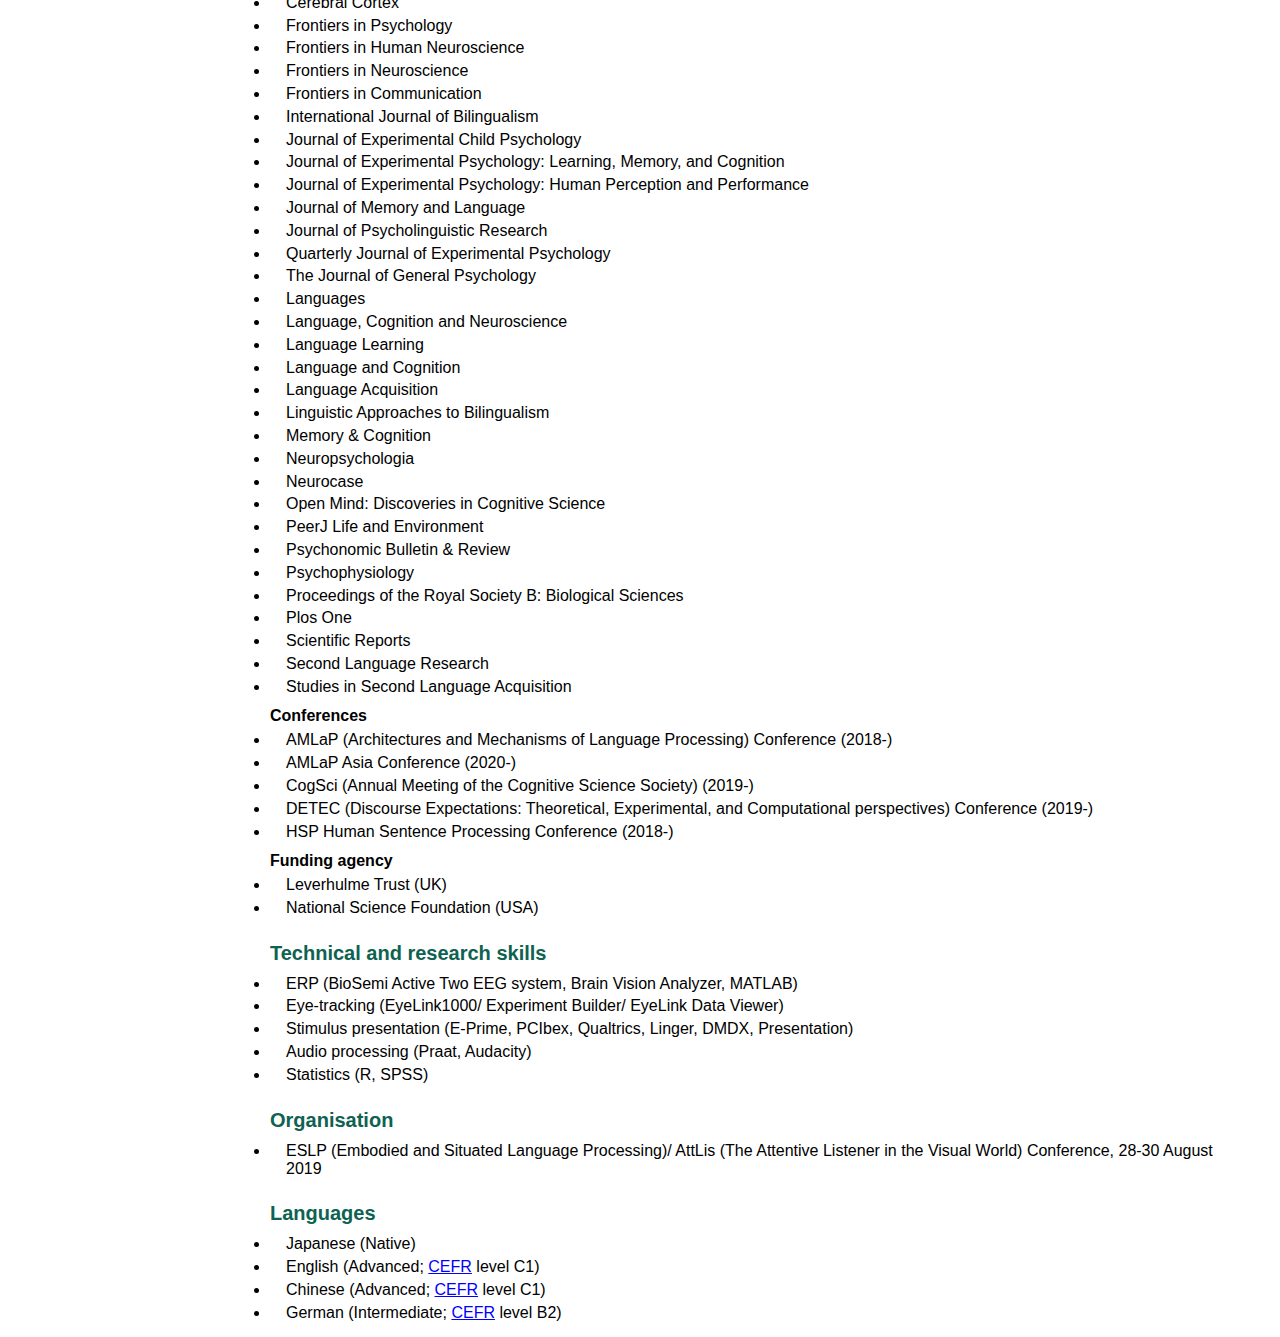
==== commit 282eaf30: "Add files via upload" ====
--- a/cv.html
+++ b/cv.html
@@ -216,7 +216,7 @@
 			<li>Frontiers in Neuroscience</li>
 			<li>Frontiers in Communication</li>
 			<li>International Journal of Bilingualism</li>
-			<li></li>Journal of Experimental Child Psychology</li>
+			<li>Journal of Experimental Child Psychology</li>
 			<li>Journal of Experimental Psychology: Learning, Memory, and Cognition</li>
 			<li>Journal of Experimental Psychology: Human Perception and Performance</li>
 			<li>Journal of Memory and Language</li>
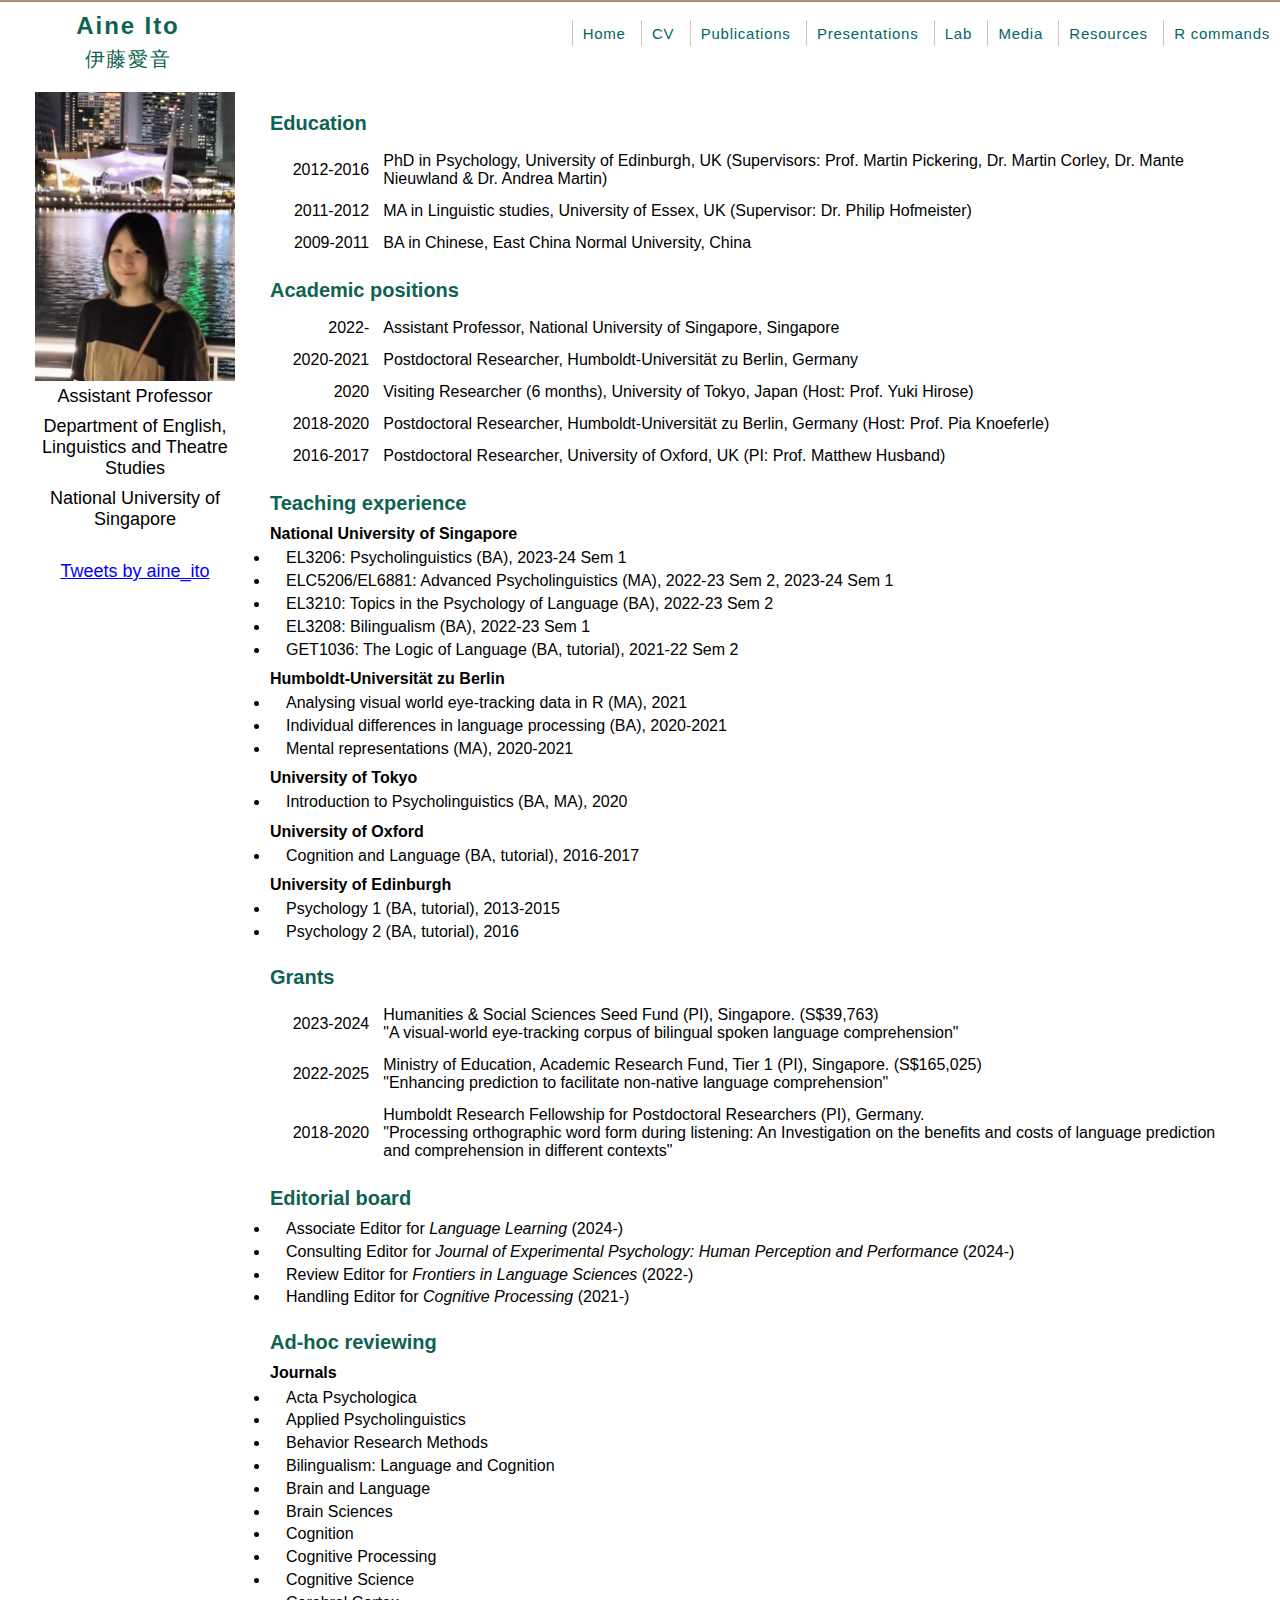
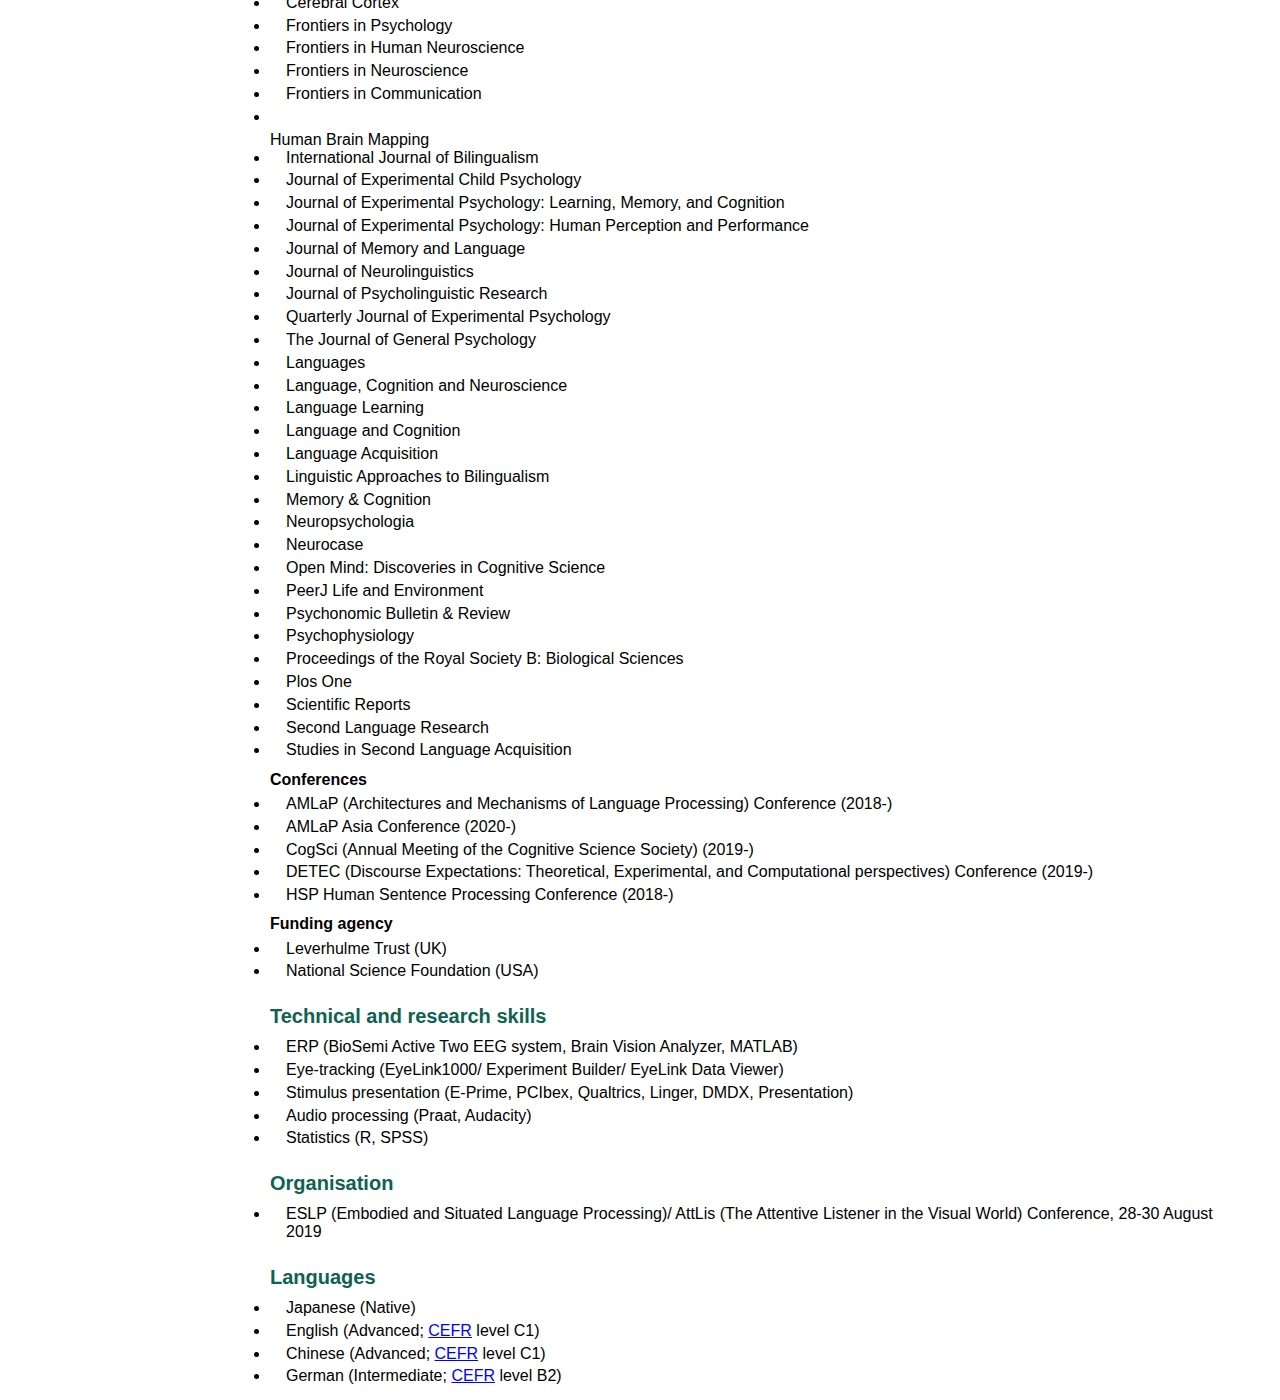
==== commit 4a549e15: "Add files via upload" ====
--- a/cv.html
+++ b/cv.html
@@ -215,11 +215,13 @@
 			<li>Frontiers in Human Neuroscience</li>
 			<li>Frontiers in Neuroscience</li>
 			<li>Frontiers in Communication</li>
+			<li></li>Human Brain Mapping</li>
 			<li>International Journal of Bilingualism</li>
 			<li>Journal of Experimental Child Psychology</li>
 			<li>Journal of Experimental Psychology: Learning, Memory, and Cognition</li>
 			<li>Journal of Experimental Psychology: Human Perception and Performance</li>
 			<li>Journal of Memory and Language</li>
+			<li>Journal of Neurolinguistics</li>
 			<li>Journal of Psycholinguistic Research</li>
 			<li>Quarterly Journal of Experimental Psychology</li>
 			<li>The Journal of General Psychology</li>
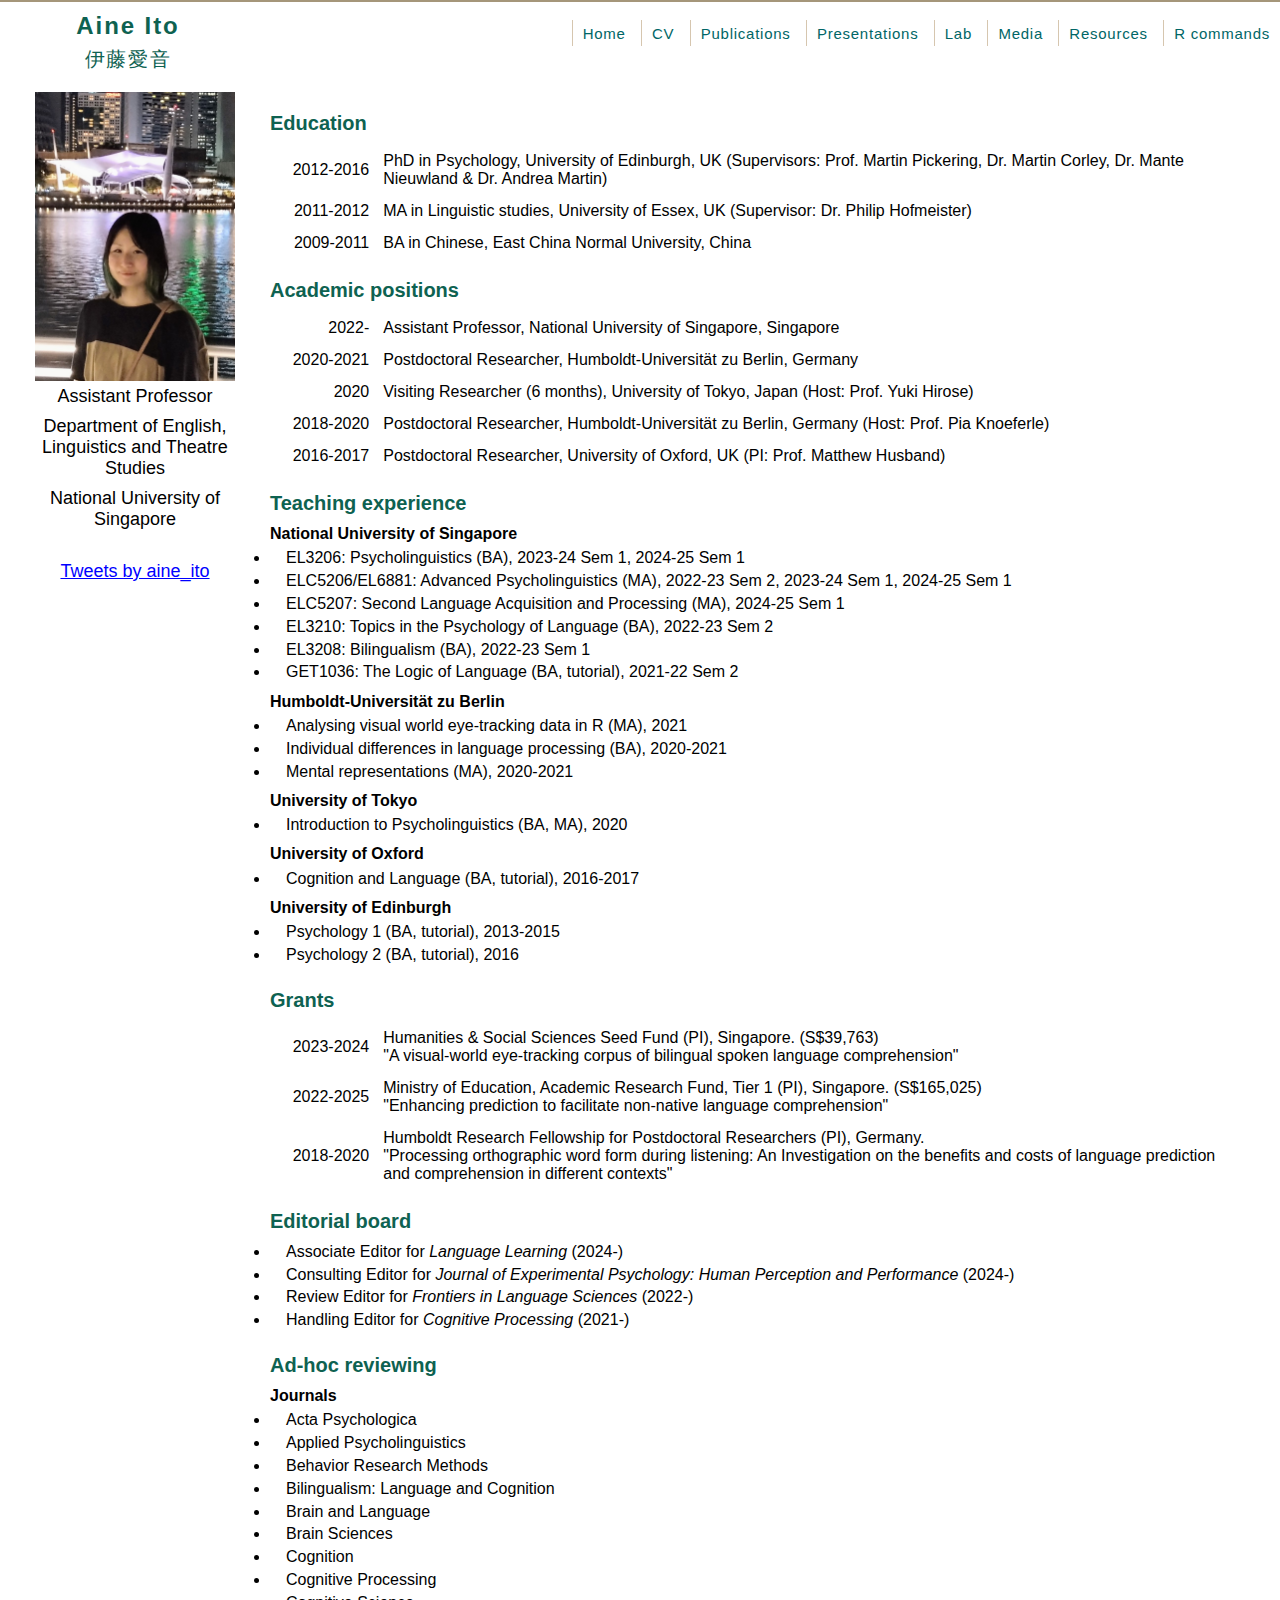
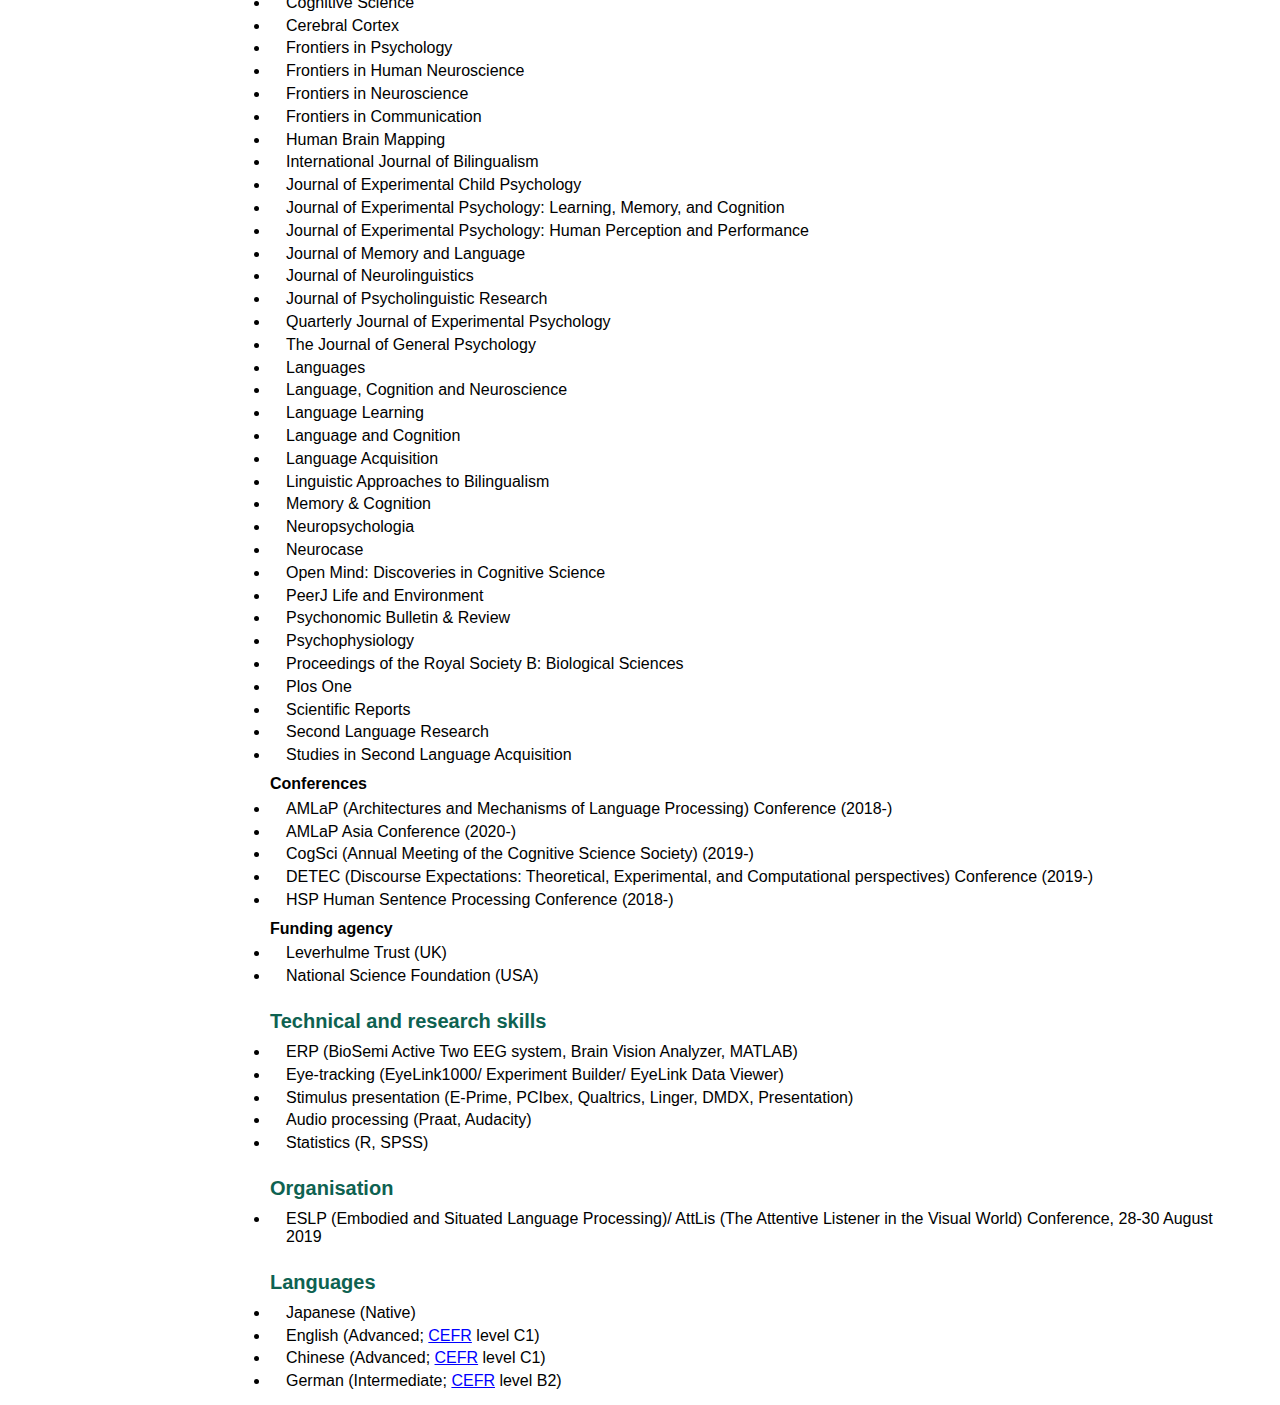
==== commit cb968f92: "Add files via upload" ====
--- a/cv.html
+++ b/cv.html
@@ -135,8 +135,9 @@
 
 <p style="margin-bottom:0.4em; font-weight: bold;">National University of Singapore</p>
 
-<li>EL3206: Psycholinguistics (BA), 2023-24 Sem 1</li>
-<li>ELC5206/EL6881: Advanced Psycholinguistics (MA), 2022-23 Sem 2, 2023-24 Sem 1</li>
+<li>EL3206: Psycholinguistics (BA), 2023-24 Sem 1, 2024-25 Sem 1</li>
+<li>ELC5206/EL6881: Advanced Psycholinguistics (MA), 2022-23 Sem 2, 2023-24 Sem 1, 2024-25 Sem 1</li>
+<li>ELC5207: Second Language Acquisition and Processing (MA), 2024-25 Sem 1</li>
 <li>EL3210: Topics in the Psychology of Language (BA), 2022-23 Sem 2</li>
 <li>EL3208: Bilingualism (BA), 2022-23 Sem 1</li>
 <li>GET1036: The Logic of Language (BA, tutorial), 2021-22 Sem 2</li>
@@ -215,7 +216,7 @@
 			<li>Frontiers in Human Neuroscience</li>
 			<li>Frontiers in Neuroscience</li>
 			<li>Frontiers in Communication</li>
-			<li></li>Human Brain Mapping</li>
+			<li>Human Brain Mapping</li>
 			<li>International Journal of Bilingualism</li>
 			<li>Journal of Experimental Child Psychology</li>
 			<li>Journal of Experimental Psychology: Learning, Memory, and Cognition</li>
